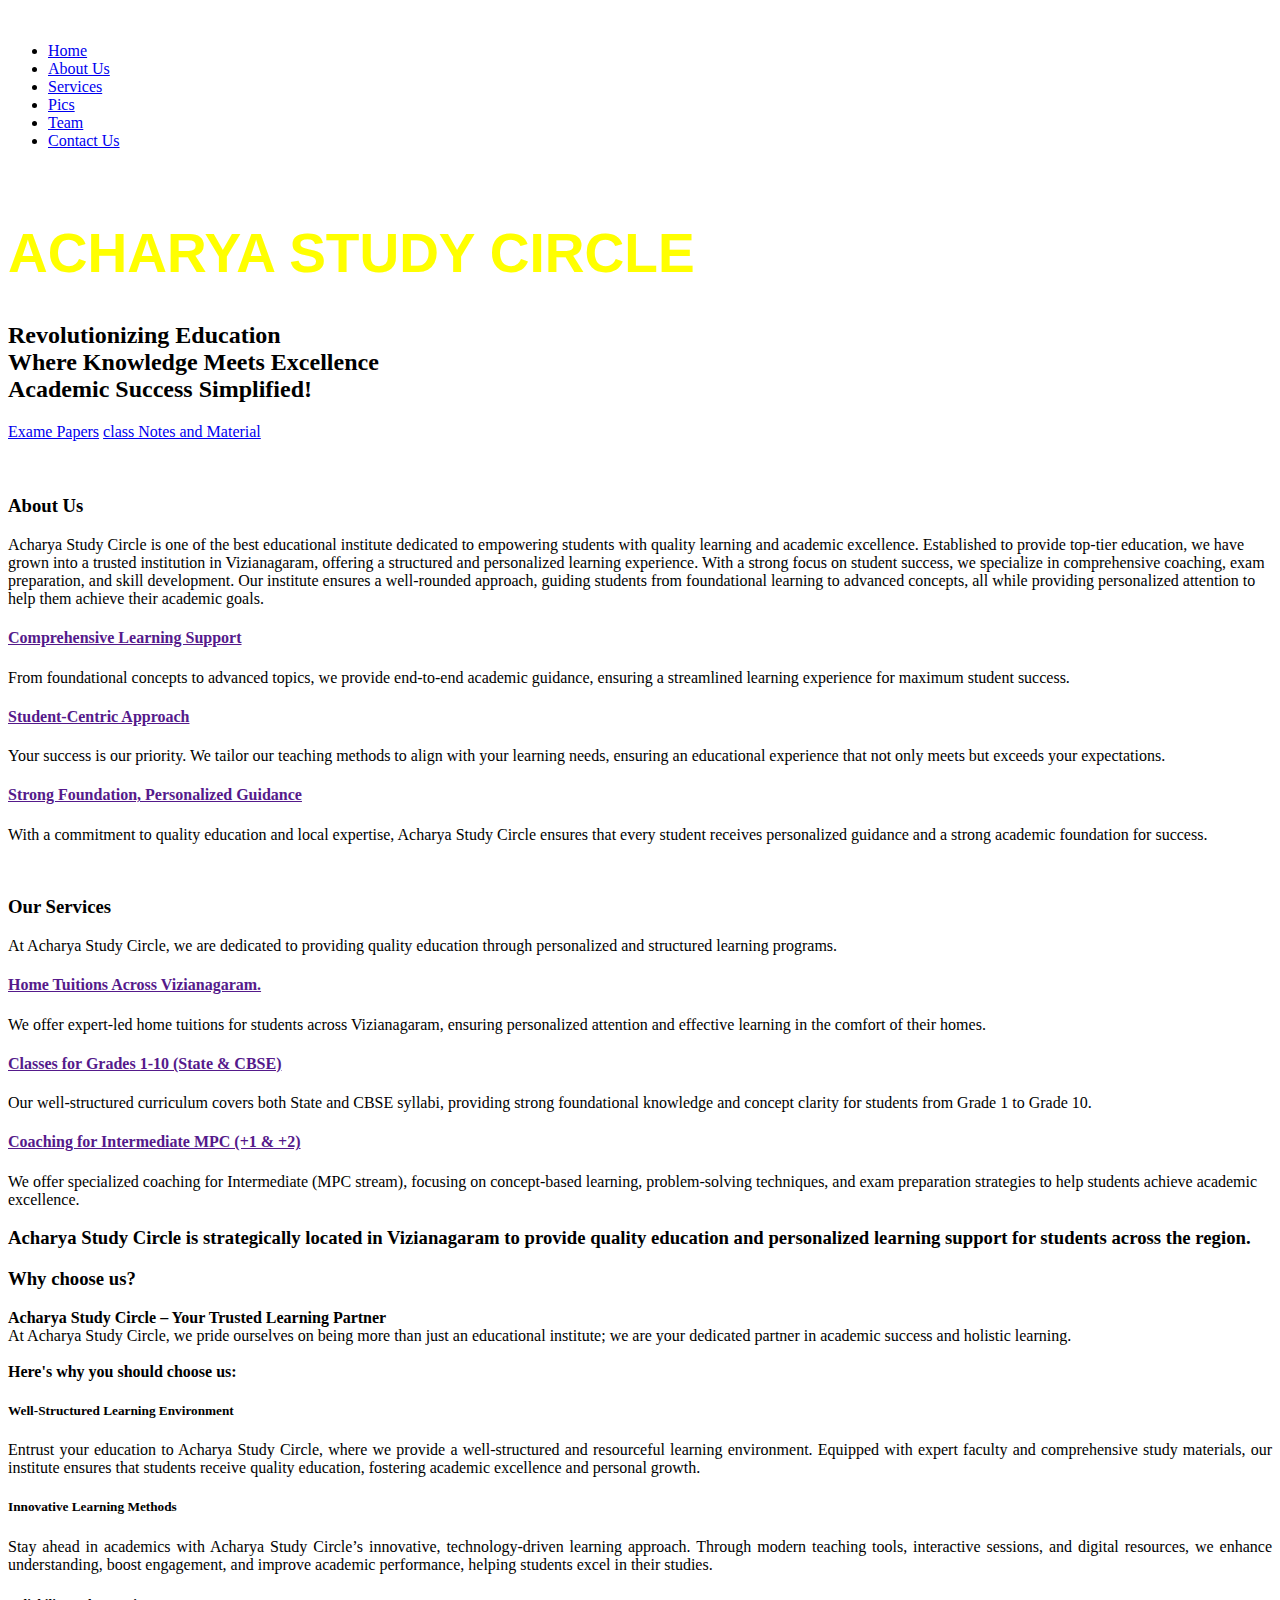
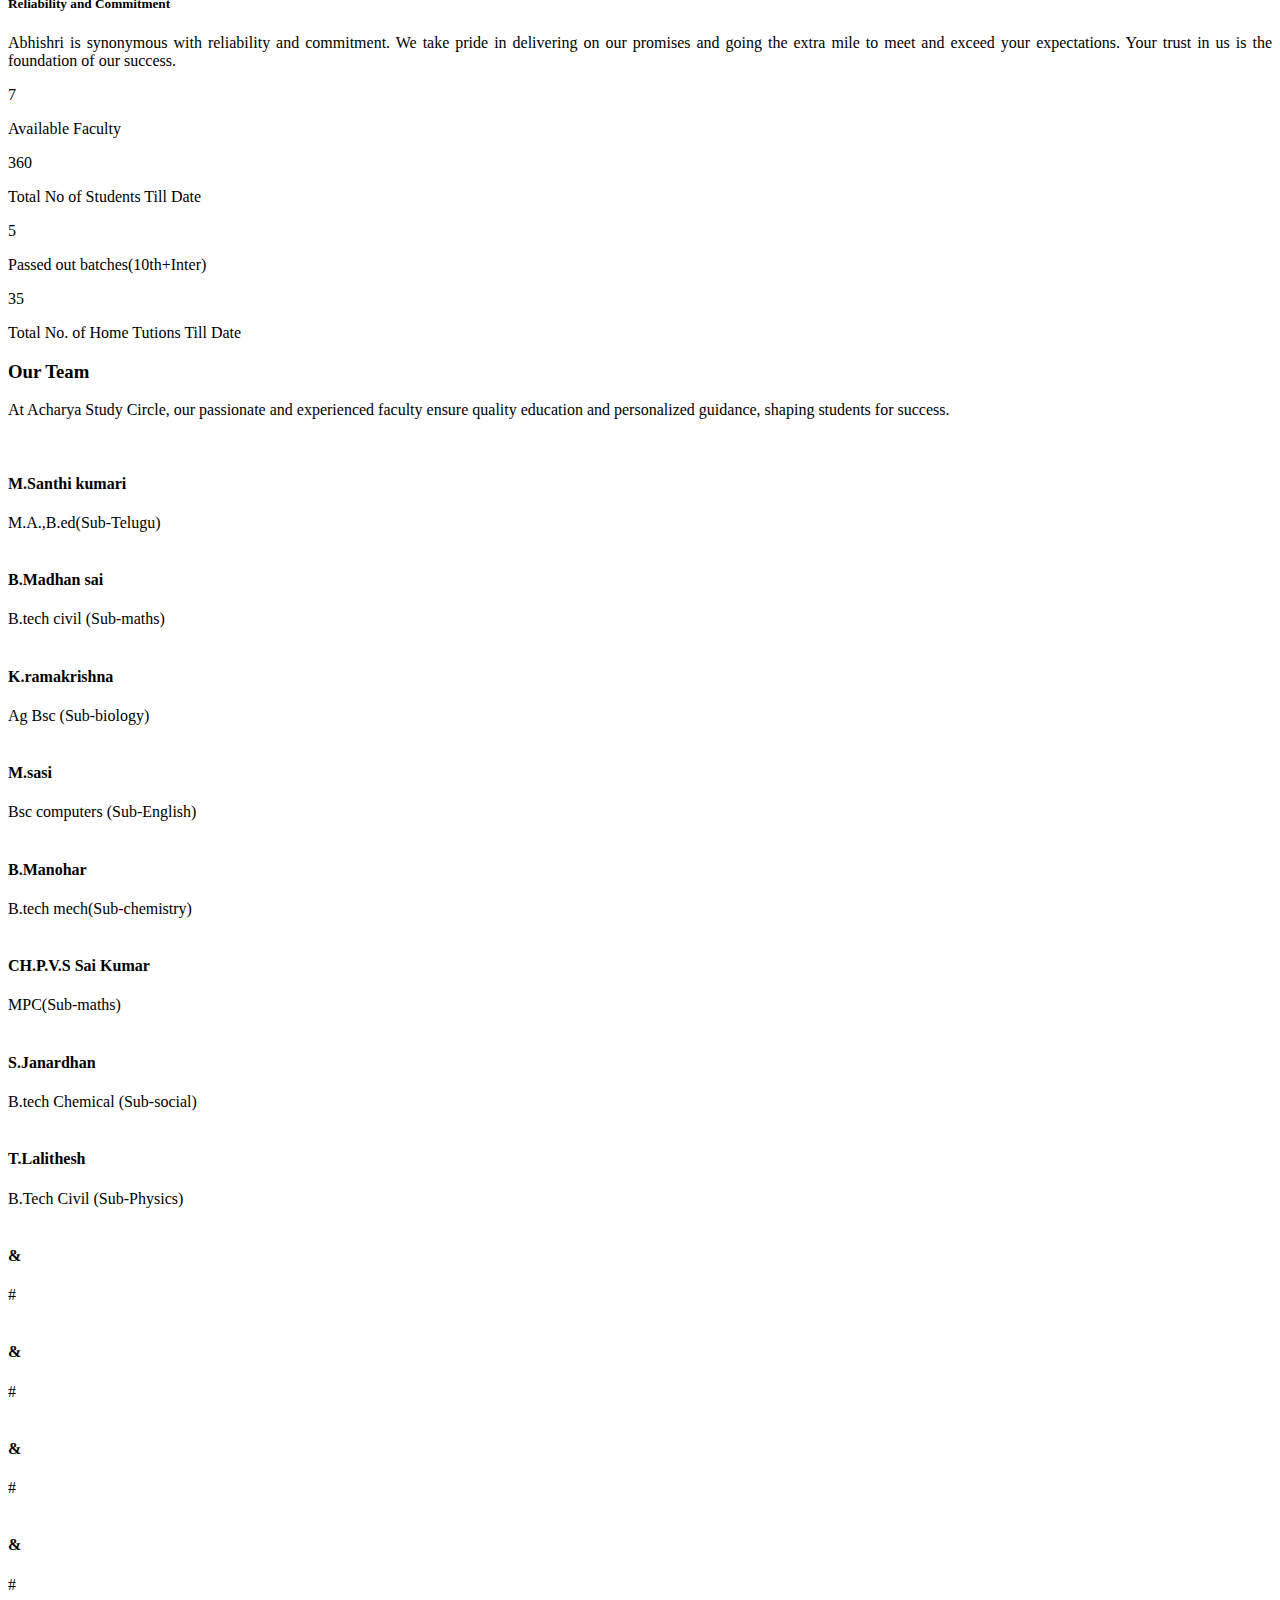
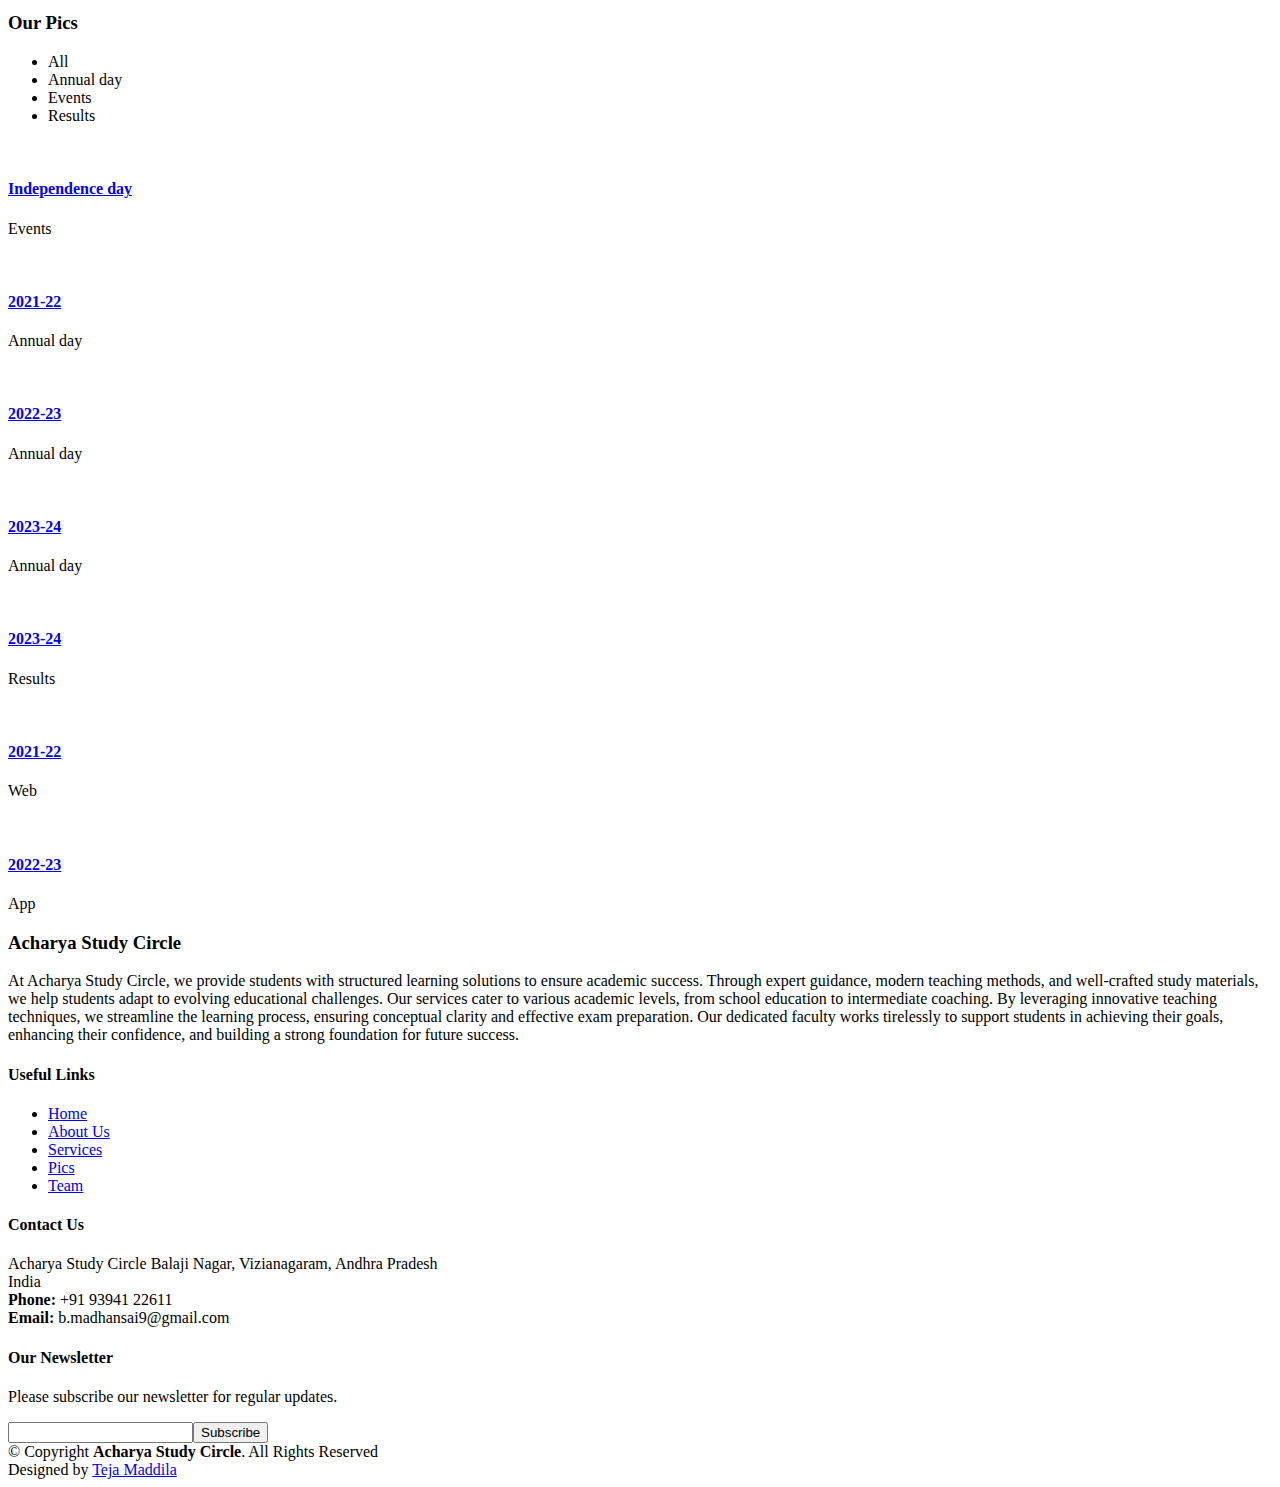
==== index.html @ 4cec5262 "Add files via upload" ====
<!DOCTYPE html>
<html lang="en">

<head>
  <meta charset="utf-8" />
  <meta content="width=device-width, initial-scale=1.0" name="viewport" />
  <meta content="OFLINE CLASS,Home tuition,ONLINE Home tuition, 10 CLASS, Inter MPC and BIPC" name="keywords" />
  <title>Acharya Study Circle</title>
  <meta name="description"
    content="We offer a comprehensive digital platform for students, faculty, and administration, providing access 
    to academic resources, student portals, online learning tools, and instute updates. Our website ensures seamless 
    navigation with an intuitive UX/UI design, efficient application management, and smooth integration with various academic systems and services.">

  <!-- SEO : Starts -->
  <meta property="og:type" content="A one-stop solution for all your academic and administrative digital needs." />
  <meta property="og:title" content="Acharya Study Circle" />
  <meta property="og:description"
    content="At Acharya Study Circle, we provide a comprehensive learning platform that supports students and educators 
    with digital resources. Our services include online student portals, interactive learning modules, academic management 
    systems, and seamless integration with educational tools. We focus on enhancing the user experience with intuitive UI/UX design,
    efficient application maintenance, and smooth system integrations to streamline the learning process." />
  <meta property="og:image" content="img/logo.png" />
  <meta property="og:url" content="techqueue.in" />
  <meta property="og:site_name" content="Acharya Study Circle " />
  <!-- SEO : ENDs -->
  <!-- Favicons -->
  <link href="img/favicon.png" rel="icon" />
  <link href="img/favicon.png" rel="icon" />

  <!-- Google Fonts -->
  <link href="https://fonts.googleapis.com/css?family=Open+Sans:300,300i,400,400i,700,700i|Montserrat:300,400,500,700"
    rel="stylesheet" />

  <!-- Bootstrap CSS File -->
  <link href="lib/bootstrap/css/bootstrap.min.css" rel="stylesheet" />

  <!-- Libraries CSS Files -->
  <link href="lib/font-awesome/css/font-awesome.min.css" rel="stylesheet" />
  <link href="lib/animate/animate.min.css" rel="stylesheet" />
  <link href="lib/ionicons/css/ionicons.min.css" rel="stylesheet" />
  <link href="lib/owlcarousel/assets/owl.carousel.min.css" rel="stylesheet" />
  <link href="lib/lightbox/css/lightbox.min.css" rel="stylesheet" />

  <!-- Main Stylesheet File -->
  <link href="css/style.css" rel="stylesheet" />

  <!-- <script>
      if(window.location.protocol!=='https:'){
        window.location = "https://" + window.location.host;      
      }
    </script> -->

  <!-- Google tag (gtag.js) -->
  <script async src="https://www.googletagmanager.com/gtag/js?id=G-J0WBY7D0QV"></script>
  <script>
    window.dataLayer = window.dataLayer || [];
    function gtag() {
      dataLayer.push(arguments);
    }
    gtag("js", new Date());

    gtag("config", "G-J0WBY7D0QV");
  </script>

  <script async src="https://pagead2.googlesyndication.com/pagead/js/adsbygoogle.js?client=ca-pub-4810996459405489"
    crossorigin="anonymous"></script>
</head>

<body>
  <!--==========================
  Header
  ============================-->
  <header id="header" class="fixed-top">
    <div class="container">
      <div class="logo float-left">
        <!-- Uncomment below if you prefer to use an image logo -->
        <!-- <h1 class="text-light"><a href="#header"><span>Abhisri </span></a></h1> -->
        <a href="#intro" class="scrollto"><img src="img/logo.png" alt="" class="img-fluid" /></a>
      </div>

      <nav class="main-nav float-right d-none d-lg-block">
        <ul>
          <li class="active"><a href="#intro">Home</a></li>
          <li><a href="#about">About Us</a></li>
          <li><a href="#services">Services</a></li>
          <li><a href="#portfolio">Pics</a></li>
          <li><a href="#team">Team</a></li>
          <!-- <li><a href="./projects">Projects</a></li> -->
          <!-- <li class="drop-down"><a href="">Drop Down</a>
            <ul>
              <li><a href="#">Drop Down 1</a></li>
              <li class="drop-down"><a href="#">Drop Down 2</a>
                <ul>
                  <li><a href="#">Deep Drop Down 1</a></li>
                  <li><a href="#">Deep Drop Down 2</a></li>
                  <li><a href="#">Deep Drop Down 3</a></li>
                  <li><a href="#">Deep Drop Down 4</a></li>
                  <li><a href="#">Deep Drop Down 5</a></li>
                </ul>
              </li>
              <li><a href="#">Drop Down 3</a></li>
              <li><a href="#">Drop Down 4</a></li>
              <li><a href="#">Drop Down 5</a></li>
            </ul>
          </li> -->
          <li><a href="#contact">Contact Us</a></li>
        </ul>
      </nav>
      <!-- .main-nav -->
    </div>
  </header>
  <!-- #header -->

  <!--==========================
    Intro Section
  ============================-->
  <section id="intro" class="clearfix">
    <div class="container">
      <div class="intro-img">
        <img src="img/head.jpg" alt="" class="img-fluid" />
      </div>

      <div class="intro-info">
      <h1 style="color: yellow; font-weight: bold; font-family: Arial, sans-serif; font-size: 55px; text-transform: uppercase; white-space: nowrap;"> 
          ACHARYA STUDY CIRCLE
      </h1>
      
        <h2>
          Revolutionizing Education<br /><span>Where Knowledge Meets Excellence</span><br />Academic Success Simplified!
        </h2>
        <div>
          <a href="https://tejamaddila.github.io/tejamaddila/devi.html" class="btn-services scrollto">Exame Papers</a>
          <a href="https://tejamaddila.github.io/tejamaddila/devi.html" class="btn-services scrollto">class Notes and Material</a>
        </div>
      </div>
    </div>
  </section>
  <!-- #intro -->
  <br /><br />
  <main id="main">
    <!--==========================
      About Us Section
    ============================-->
    <section id="about">
      <div class="container">
        <header class="section-header">
          <h3>About Us</h3>
        </header>
        <div>
          <p>
            Acharya Study Circle is one of the best educational institute dedicated to empowering students with quality learning and academic excellence.
            Established to provide top-tier education, we have grown into a trusted institution in Vizianagaram, offering a structured and personalized learning experience.
            With a strong focus on student success, we specialize in comprehensive coaching, exam preparation, and skill development. 
            Our institute ensures a well-rounded approach, guiding students from foundational learning to advanced concepts, all while providing personalized attention to help them achieve their academic goals.
          </p>
        </div>

        <div class="row about-container">
          <div class="col-lg-6 content order-lg-1 order-2">

            <div class="icon-box wow fadeInUp">
              <div class="icon"><i class="fa fa-shopping-bag"></i></div>
              <h4 class="title"><a href="">Comprehensive Learning Support</a></h4>
              <p class="description">
                From foundational concepts to advanced topics, we provide end-to-end academic guidance, 
                ensuring a streamlined learning experience for maximum student success.
              </p>
            </div>

            <div class="icon-box wow fadeInUp" data-wow-delay="0.2s">
              <div class="icon"><i class="fa fa-photo"></i></div>
              <h4 class="title"><a href="">Student-Centric Approach</a></h4>
              <p class="description">
                Your success is our priority. We tailor our teaching methods to align with your learning needs, 
                ensuring an educational experience that not only meets but exceeds your expectations.
              </p>
            </div>

            <div class="icon-box wow fadeInUp" data-wow-delay="0.4s">
              <div class="icon"><i class="fa fa-bar-chart"></i></div>
              <h4 class="title"><a href="">Strong Foundation, Personalized Guidance</a></h4>
              <p class="description">
                With a commitment to quality education and local expertise, Acharya Study Circle ensures that 
                every student receives personalized guidance and a strong academic foundation for success.
              </p>
            </div>
          </div>

          <div class="col-lg-6 background order-lg-2 order-1 wow fadeInUp">
            <img src="img/about-img.svg" class="img-fluid" alt="" />
          </div>
        </div>

        <!--<div class="row about-extra">
          <div class="col-lg-6 wow fadeInUp">
            <img src="img/about-extra-1.svg" class="img-fluid" alt="" />
          </div>
          <div class="col-lg-6 wow fadeInUp pt-5 pt-lg-0">
            <h4>
              Get in Touch - Let's Transform Your Supply Chain Together!
            </h4>
            <p>
              At Abhisri, we redefine supply chain management, delivering innovative solutions tailored to meet the
              unique needs of your business.
            </p>
            <p>
              Our comprehensive suite of services ensures seamless operations, cost optimization, and customer
              satisfaction at every stage of your supply chain.
            </p>
          </div>
        </div>-->

        <!--<div class="row about-extra">
          <div class="col-lg-6 wow fadeInUp order-1 order-lg-2">
            <img src="img/about-extra-2.svg" class="img-fluid" alt="" />
          </div>

          <div class="col-lg-6 wow fadeInUp pt-4 pt-lg-0 order-2 order-lg-1">
            <h4>
              What Sets Us Apart?
            </h4>
            <p>
              At Abhisri, we pride ourselves on being more than just a supply chain management services provider. Our
              commitment to excellence and dedication to our clients make us stand out in the industry. Here's what sets
              us apart:

            </p>
            <p>
              Customer satisfaction is the cornerstone of our philosophy. We believe in going above and beyond to not
              only meet but exceed your expectations. Our customer-centric focus permeates every interaction, from
              initial consultations to ongoing support, fostering a relationship built on trust and mutual success.


            </p>
            <p>
              Innovation is at the core of our operations. We integrate cutting-edge technologies into our supply chain
              solutions, providing you with a competitive edge. Real-time tracking, advanced analytics, and automation
              are not just features but integral components of our services, enhancing efficiency and providing
              unparalleled visibility into your supply chain.
            </p>
          </div>
        </div>
      </div>
    </section>-->

    <!-- #about -->

    <!--==========================
      Services Section
    ============================-->
    <section id="services" class="section-bg">
      <div class="container-fluid">
        <header class="section-header">
          <h3>Our Services</h3>
          <p>
            At Acharya Study Circle, we are dedicated to providing quality education through personalized and structured learning programs.
          </p>
        </header>

        <div class="row">
          <div class="col-md-10 offset-lg-1 wow bounceInUp" data-wow-duration="1.4s">
            <div class="box">
              <div class="icon">
                <i class="ion-ios-analytics-outline" style="color: #ff689b"></i>
              </div>
              <h4 class="title"><a href="">Home Tuitions Across Vizianagaram.<a></h4>
              <p class="description">
                We offer expert-led home tuitions for students across Vizianagaram, 
                ensuring personalized attention and effective learning in the comfort of their homes.
              </p>
            </div>
          </div>
          <div class="col-md-10 offset-lg-1 wow bounceInUp" data-wow-duration="1.4s">
            <div class="box">
              <div class="icon">
                <i class="ion-ios-bookmarks-outline" style="color: #e9bf06"></i>
              </div>
              <h4 class="title"><a href="">Classes for Grades 1-10 (State & CBSE)</a></h4>
              <p class="description">
                Our well-structured curriculum covers both State and CBSE syllabi, 
                providing strong foundational knowledge and concept clarity for students from Grade 1 to Grade 10.
              </p>
            </div>
          </div>

          <div class="col-md-10 offset-lg-1 wow bounceInUp" data-wow-delay="0.1s" data-wow-duration="1.4s">
            <div class="box">
              <div class="icon">
                <i class="ion-ios-paper-outline" style="color: #3fcdc7"></i>
              </div>
              <h4 class="title">
                <a href="">Coaching for Intermediate MPC (+1 & +2)</a>
              </h4>
              <p class="description">
                We offer specialized coaching for Intermediate (MPC stream), 
                focusing on concept-based learning, problem-solving techniques, 
                and exam preparation strategies to help students achieve academic excellence.
              </p>
            </div>
          </div>
          <div class="col-md-12 wow bounceInUp text-center
              data-wow-delay=" 0.2s data-wow-duration="1.4s">
            <h3>Acharya Study Circle is strategically located in Vizianagaram to provide quality
               education and personalized learning support for students across the region.
            </h3>
          </div>


        </div>

      </div>
    </section>
    <!-- #services -->

    <!--==========================
      Why Us Section
    ============================-->
    <section id="why-us" class="wow fadeIn">
      <div class="container">
        <header class="section-header">
          <h3>Why choose us?</h3>
          <p style="text-align: justify;">
            <strong>Acharya Study Circle – Your Trusted Learning Partner</strong> <br />  
            At Acharya Study Circle, we pride ourselves on being more than just an educational institute;  
            we are your dedicated partner in academic success and holistic learning.  
            <br /><br />  
            <strong>Here's why you should choose us:</strong>  
        </p>
        
        </header>

        <div class="row row-eq-height justify-content-center">
          <div class="col-lg-4 mb-4">
            <div class="card wow bounceInUp">
              <i class="fa fa-diamond"></i>
              <div class="card-body">
                <h5 class="card-title">Well-Structured Learning Environment
                </h5>
                <p class="card-text" style="text-align: justify;">
                  Entrust your education to Acharya Study Circle, where we provide a well-structured and resourceful learning environment.  
                  Equipped with expert faculty and comprehensive study materials, our institute ensures that students receive quality education,  
                  fostering academic excellence and personal growth.  
              </p>              
                <!--<a href="#" class="readmore">Read more </a>-->
              </div>
            </div>
          </div>

          <div class="col-lg-4 mb-4">
            <div class="card wow bounceInUp">
              <i class="fa fa-language"></i>
              <div class="card-body">
                <h5 class="card-title">Innovative Learning Methods
                </h5>
                <p class="card-text" style="text-align: justify;">
                  Stay ahead in academics with Acharya Study Circle’s innovative, 
                  technology-driven learning approach. Through modern teaching tools, 
                  interactive sessions, and digital resources, we enhance understanding, 
                  boost engagement, and improve academic performance, helping students excel in their studies.
                </p>
                <!--<a href="#" class="readmore">Read more </a>-->
              </div>
            </div>
          </div>

          <div class="col-lg-4 mb-4">
            <div class="card wow bounceInUp">
              <i class="fa fa-object-group"></i>
              <div class="card-body">
                <h5 class="card-title">Reliability and Commitment </h5>
                <p class="card-text" style="text-align: justify;">
                  Abhishri is synonymous with reliability and commitment. We take pride in delivering on our promises
                  and going the extra mile to meet and exceed your expectations. Your trust in us is the foundation of
                  our success.
                </p>
                <!--<a href="#" class="readmore">Read more </a> -->
              </div>
            </div>
          </div>
        </div>

        <div class="row counters">
          <div class="col-lg-3 col-6 text-center">
            <span data-toggle="counter-up">7</span>
            <p>Available Faculty</p>
          </div>

          <div class="col-lg-3 col-6 text-center">
            <span data-toggle="counter-up">360</span>
            <p>Total No of Students Till Date</p>
          </div>

          <div class="col-lg-3 col-6 text-center">
            <span data-toggle="counter-up">5</span>
            <p>Passed out batches(10th+Inter)</p>
          </div>

          <div class="col-lg-3 col-6 text-center">
            <span data-toggle="counter-up">35</span>
            <p>Total No. of Home Tutions Till Date</p>
          </div>
        </div>
      </div>  
    </section>

    <!--==========================
      Team Section
    ============================-->
    <section id="team">
      <div class="container-fluid">
        <div class="section-header">
          <h3>Our Team</h3>

        </div>
        <div class="row text-center">
          <div class="col-md-12 ">
            <p>
              At Acharya Study Circle, our passionate and experienced faculty ensure quality education and personalized guidance, 
              shaping students for success.
            </p>
          </div>
        </div>

        <div class="row">
          <div class="col-lg-2 col-md-2 col-sm-4 wow fadeInUp">
            <div class="member">
              <img src="img/M.Santhi kumari.png" class="img-fluid" alt="" />
              <div class="member-info">
                <div class="member-info-content">
                  <h4>M.Santhi kumari</h4>
                  <span>M.A.,B.ed(Sub-Telugu)
                    </span>
                  <div class="social">
                    <a href=""><i class="fa fa-twitter"></i></a>
                    <a href=""><i class="fa fa-facebook"></i></a>
                    <a href=""><i class="fa fa-google-plus"></i></a>
                    <a href=""><i class="fa fa-linkedin"></i></a>
                  </div>
                </div>
              </div>
            </div>
          </div>

          <div class="col-lg-2 col-md-2 col-sm-4 wow fadeInUp" data-wow-delay="0.1s">
            <div class="member">
              <img src="img/B. Madhan sai.png" class="img-fluid" alt="" />
              <div class="member-info">
                <div class="member-info-content">
                  <h4>B.Madhan sai</h4>
                  <span>B.tech civil 
                    (Sub-maths)</span>
                  <div class="social">
                    <a href=""><i class="fa fa-twitter"></i></a>
                    <a href=""><i class="fa fa-facebook"></i></a>
                    <a href=""><i class="fa fa-google-plus"></i></a>
                    <a href=""><i class="fa fa-linkedin"></i></a>
                  </div>
                </div>
              </div>
            </div>
          </div>

          <div class="col-lg-2 col-md-2 col-sm-4 wow fadeInUp" data-wow-delay="0.1s">
            <div class="member">
              <img src="img/K. ramakrishna.png" class="img-fluid" alt="" />
              <div class="member-info">
                <div class="member-info-content">
                  <h4>K.ramakrishna</h4>
                  <span>Ag Bsc 
                    (Sub-biology)</span>
                  <div class="social">
                    <a href=""><i class="fa fa-twitter"></i></a>
                    <a href=""><i class="fa fa-facebook"></i></a>
                    <a href=""><i class="fa fa-google-plus"></i></a>
                    <a href=""><i class="fa fa-linkedin"></i></a>
                  </div>
                </div>
              </div>
            </div>
          </div>

          <div class="col-lg-2 col-md-2 col-sm-4 wow fadeInUp" data-wow-delay="0.1s">
            <div class="member">
              <img src="img/M.sasi.png" class="img-fluid" alt="" />
              <div class="member-info">
                <div class="member-info-content">
                  <h4>M.sasi</h4>
                  <span>Bsc computers
                    (Sub-English)</span>
                  <div class="social">
                    <a href=""><i class="fa fa-twitter"></i></a>
                    <a href=""><i class="fa fa-facebook"></i></a>
                    <a href=""><i class="fa fa-google-plus"></i></a>
                    <a href=""><i class="fa fa-linkedin"></i></a>
                  </div>
                </div>
              </div>
            </div>
          </div>

          <div class="col-lg-2 col-md-2 col-sm-4 wow fadeInUp" data-wow-delay="0.1s">
            <div class="member">
              <img src="img/B.Manohar.png" class="img-fluid" alt="" />
              <div class="member-info">
                <div class="member-info-content">
                  <h4>B.Manohar</h4>
                  <span>B.tech mech(Sub-chemistry)</span>
                  <div class="social">
                    <a href=""><i class="fa fa-twitter"></i></a>
                    <a href=""><i class="fa fa-facebook"></i></a>
                    <a href=""><i class="fa fa-google-plus"></i></a>
                    <a href=""><i class="fa fa-linkedin"></i></a>
                  </div>
                </div>
              </div>
            </div>
          </div>

          <div class="col-lg-2 col-md-2 col-sm-4 wow fadeInUp" data-wow-delay="0.1s">
            <div class="member">
              <img src="img/CH.P.V.S Sai Kumar.png" class="img-fluid" alt="" />
              <div class="member-info">
                <div class="member-info-content">
                  <h4>CH.P.V.S Sai Kumar</h4>
                  <span>MPC(Sub-maths)</span>
                  <div class="social">
                    <a href=""><i class="fa fa-twitter"></i></a>
                    <a href=""><i class="fa fa-facebook"></i></a>
                    <a href=""><i class="fa fa-google-plus"></i></a>
                    <a href=""><i class="fa fa-linkedin"></i></a>
                  </div>
                </div>
              </div>
            </div>
          </div>

          <div class="col-lg-2 col-md-2 col-sm-4 wow fadeInUp" data-wow-delay="0.1s">
            <div class="member">
              <img src="img/S.Janardhan rao.png" class="img-fluid" alt="" />
              <div class="member-info">
                <div class="member-info-content">
                  <h4>S.Janardhan</h4>
                  <span>B.tech Chemical
                    (Sub-social)</span>
                  <div class="social">
                    <a href=""><i class="fa fa-twitter"></i></a>
                    <a href=""><i class="fa fa-facebook"></i></a>
                    <a href=""><i class="fa fa-google-plus"></i></a>
                    <a href=""><i class="fa fa-linkedin"></i></a>
                  </div>
                </div>
              </div>
            </div>
          </div>

          <div class="col-lg-2 col-md-2 col-sm-4 wow fadeInUp" data-wow-delay="0.1s">
            <div class="member">
              <img src="img/T.Lalithesh.png" class="img-fluid" alt="" />
              <div class="member-info">
                <div class="member-info-content">
                  <h4>T.Lalithesh</h4>
                  <span>B.Tech Civil
                    (Sub-Physics)</span>
                  <div class="social">
                    <a href=""><i class="fa fa-twitter"></i></a>
                    <a href=""><i class="fa fa-facebook"></i></a>
                    <a href=""><i class="fa fa-google-plus"></i></a>
                    <a href=""><i class="fa fa-linkedin"></i></a>
                  </div>
                </div>
              </div>
            </div>
          </div>

          <div class="col-lg-2 col-md-2 col-sm-4 wow fadeInUp" data-wow-delay="0.2s">
            <div class="member">
              <img src="img/team.png" class="img-fluid" alt="" />
              <div class="member-info">
                <div class="member-info-content">
                  <h4>&</h4>
                  <span>#</span>
                  <div class="social">
                    <a href=""><i class="fa fa-twitter"></i></a>
                    <a href=""><i class="fa fa-facebook"></i></a>
                    <a href=""><i class="fa fa-google-plus"></i></a>
                    <a href=""><i class="fa fa-linkedin"></i></a>
                  </div>
                </div>
              </div>
            </div>
          </div>

          <div class="col-lg-2 col-md-2 col-sm-4 wow fadeInUp" data-wow-delay="0.3s">
            <div class="member">
              <img src="img/team.png" class="img-fluid" alt="" />
              <div class="member-info">
                <div class="member-info-content">
                  <h4>&</h4>
                  <span>#</span>
                  <div class="social">
                    <a href=""><i class="fa fa-twitter"></i></a>
                    <a href=""><i class="fa fa-facebook"></i></a>
                    <a href=""><i class="fa fa-google-plus"></i></a>
                    <a href=""><i class="fa fa-linkedin"></i></a>
                  </div>
                </div>
              </div>
            </div>
          </div>
          
          <div class="col-lg-2 col-md-2 col-sm-4 wow fadeInUp" data-wow-delay="0.3s">
            <div class="member">
              <img src="img/team.png" class="img-fluid" alt="" />
              <div class="member-info">
                <div class="member-info-content">
                  <h4>&</h4>
                  <span>#</span>
                  <div class="social">
                    <a href=""><i class="fa fa-twitter"></i></a>
                    <a href=""><i class="fa fa-facebook"></i></a>
                    <a href=""><i class="fa fa-google-plus"></i></a>
                    <a href=""><i class="fa fa-linkedin"></i></a>
                  </div>
                </div>
              </div>
            </div>
          </div>
          
          <div class="col-lg-2 col-md-2 col-sm-4 wow fadeInUp" data-wow-delay="0.3s">
            <div class="member">
              <img src="img/team.png" class="img-fluid" alt="" />
              <div class="member-info">
                <div class="member-info-content">
                  <h4>&</h4>
                  <span>#</span>
                  <div class="social">
                    <a href=""><i class="fa fa-twitter"></i></a>
                    <a href=""><i class="fa fa-facebook"></i></a>
                    <a href=""><i class="fa fa-google-plus"></i></a>
                    <a href=""><i class="fa fa-linkedin"></i></a>
                  </div>
                </div>
              </div>
            </div>
          </div>
        </div>
      </div>
    </section>
    <!-- #team -->

    <!--==========================
      Portfolio Section
    ============================-->
    <section id="portfolio" class="clearfix">
      <div class="container">
        <header class="section-header">
          <h3 class="section-title">Our Pics</h3>
        </header>

        <div class="row">
          <div class="col-lg-12">
            <ul id="portfolio-flters">
              <li data-filter="*" class="filter-active">All</li>
              <li data-filter=".filter-web">Annual day</li>
              <li data-filter=".filter-web-app">Events</li>
              <li data-filter=".filter-mobile-app">Results</li>
            </ul>
          </div>
        </div>

        <div class="row portfolio-container">
          <div class="col-lg-4 col-md-6 portfolio-item filter-web-app">
            <div class="portfolio-wrap">
              <img src="img/portfolio/ind.jpg" class="img-fluid" alt="" />
              <div class="portfolio-info">
                <h4><a href="/projects/web-apps">Independence day</a></h4>
                <p>Events</p>
                <div>
                  <a href="img/portfolio/ind.jpg" data-lightbox="portfolio" data-title="ind" class="link-preview"
                    title="Preview"><i class="ion ion-eye"></i></a>
                  <a href="/projects/web-apps" class="link-details" title="More Details"><i
                      class="ion ion-android-open"></i></a>
                </div>
              </div>
            </div>
          </div>
          <div class="col-lg-4 col-md-6 portfolio-item filter-web">
            <div class="portfolio-wrap">
              <img src="img/portfolio/app1.jpg" class="img-fluid" alt="" />
              <div class="portfolio-info">
                <h4><a href="/projects/websites/BizLand">2021-22</a></h4>
                <p>Annual day</p>
                <div>
                  <a href="img/portfolio/app1.jpg" data-lightbox="portfolio" data-title="App 1" class="link-preview"
                    title="Preview"><i class="ion ion-eye"></i></a>
                  <a href="/projects/websites/BizLand" class="link-details" title="More Details"><i
                      class="ion ion-android-open"></i></a>
                </div>
              </div>
            </div>
          </div>

          <div class="col-lg-4 col-md-6 portfolio-item filter-web" data-wow-delay="0.1s">
            <div class="portfolio-wrap">
              <img src="img/portfolio/2022-23.jpg" class="img-fluid" alt="" />
              <div class="portfolio-info">
                <h4><a href="/projects/websites/Bocor">2022-23</a></h4>
                <p>Annual day</p>
                <div>
                  <a href="img/portfolio/2022-23.jpg" class="link-preview" data-lightbox="portfolio" data-title="2022-23"
                    title="Preview"><i class="ion ion-eye"></i></a>
                  <a href="/projects/websites/Bocor" class="link-details" title="More Details"><i
                      class="ion ion-android-open"></i></a>
                </div>
              </div>
            </div>
          </div>

          <div class="col-lg-4 col-md-6 portfolio-item filter-web" data-wow-delay="0.2s">
            <div class="portfolio-wrap">
              <img src="img/portfolio/2023-24.jpg" class="img-fluid" alt="" />
              <div class="portfolio-info">
                <h4><a href="/projects/websites/Logis">2023-24</a></h4>
                <p>Annual day</p>
                <div>
                  <a href="img/portfolio/2023-24.jpg" class="link-preview" data-lightbox="portfolio" data-title="2023-24"
                    title="Preview"><i class="ion ion-eye"></i></a>
                  <a href="/projects/websites/Logis" class="link-details" title="More Details"><i
                      class="ion ion-android-open"></i></a>
                </div>
              </div>
            </div>
          </div>

          <div class="col-lg-4 col-md-6 portfolio-item filter-mobile-app">
            <div class="portfolio-wrap">
              <img src="img/portfolio/r-2023-24.jpg" class="img-fluid" alt="" />
              <div class="portfolio-info">
                <h4><a href="/projects/websites/Medilab">2023-24</a></h4>
                <p>Results</p>
                <div>
                  <a href="img/portfolio/r-2023-24.jpg" class="link-preview" data-lightbox="portfolio" data-title="r-2023-24"
                    title="Preview"><i class="ion ion-eye"></i></a>
                  <a href="/projects/websites/Medilab" class="link-details" title="More Details"><i
                      class="ion ion-android-open"></i></a>
                </div>
              </div>
            </div>
          </div>

          <div class="col-lg-4 col-md-6 portfolio-item filter-mobile-app" data-wow-delay="0.1s">
            <div class="portfolio-wrap">
              <img src="img/portfolio/r-2021-22.jpg" class="img-fluid" alt="" />
              <div class="portfolio-info">
                <h4><a href="/projects/websites/Restaurantly">2021-22</a></h4>
                <p>Web</p>
                <div>
                  <a href="img/portfolio/r-2021-22.jpg" class="link-preview" data-lightbox="portfolio" data-title="r-2021-22"
                    title="Preview"><i class="ion ion-eye"></i></a>
                  <a href="/projects/websites/Restaurantly" class="link-details" title="More Details"><i
                      class="ion ion-android-open"></i></a>
                </div>
              </div>
            </div>
          </div>

          <div class="col-lg-4 col-md-6 portfolio-item filter-mobile-app" data-wow-delay="0.2s">
            <div class="portfolio-wrap">
              <img src="img/portfolio/r-2022-23.jpg" class="img-fluid" alt="" />
              <div class="portfolio-info">
                <h4><a href="/projects/websites/Mentor">2022-23</a></h4>
                <p>App</p>
                <div>
                  <a href="img/portfolio/r-2022-23.jpg" class="link-preview" data-lightbox="portfolio" data-title="r-2022-23"
                    title="Preview"><i class="ion ion-eye"></i></a>
                  <a href="/projects/websites/Mentor" class="link-details" title="More Details"><i
                      class="ion ion-android-open"></i></a>
                </div>
              </div>
            </div>
          </div>

          <!--<div class="col-lg-4 col-md-6 portfolio-item filter-web">
            <div class="portfolio-wrap">
              <img src="img/portfolio/card1.jpg" class="img-fluid" alt="" />
              <div class="portfolio-info">
                <h4><a href="/projects/websites/Squadfree">Card 1</a></h4>
                <p>Card</p>
                <div>
                  <a href="img/portfolio/card1.jpg" class="link-preview" data-lightbox="portfolio" data-title="Card 1"
                    title="Preview"><i class="ion ion-eye"></i></a>
                  <a href="/projects/websites/Squadfree" class="link-details" title="More Details"><i
                      class="ion ion-android-open"></i></a>
                </div>
              </div>
            </div>
          </div>

          <div class="col-lg-4 col-md-6 portfolio-item filter-web" data-wow-delay="0.1s">
            <div class="portfolio-wrap">
              <img src="img/portfolio/card3.jpg" class="img-fluid" alt="" />
              <div class="portfolio-info">
                <h4><a href="/projects/websites/Techie">Card 3</a></h4>
                <p>Card</p>
                <div>
                  <a href="img/portfolio/card3.jpg" class="link-preview" data-lightbox="portfolio" data-title="Card 3"
                    title="Preview"><i class="ion ion-eye"></i></a>
                  <a href="/projects/websites/Techie" class="link-details" title="More Details"><i
                      class="ion ion-android-open"></i></a>
                </div>
              </div>
            </div>
          </div>

          <div class="col-lg-4 col-md-6 portfolio-item filter-web" data-wow-delay="0.2s">
            <div class="portfolio-wrap">
              <img src="img/portfolio/web1.jpg" class="img-fluid" alt="" />
              <div class="portfolio-info">
                <h4><a href="/projects/websites/Yummy">Web 1</a></h4>
                <p>Web</p>
                <div>
                  <a href="img/portfolio/web1.jpg" class="link-preview" data-lightbox="portfolio" data-title="Web 1"
                    title="Preview"><i class="ion ion-eye"></i></a>
                  <a href="/projects/websites/Yummy" class="link-details" title="More Details"><i
                      class="ion ion-android-open"></i></a>
                </div>
              </div>
            </div>
          </div>-->
        </div>
      </div>
    </section> 
    <!-- #portfolio -->

    <!--==========================
      Clients Section
    ============================-->
    <!-- <section id="testimonials" class="section-bg">
      <div class="container">
        <header class="section-header">
          <h3>Testimonials</h3>
        </header>

        <div class="row justify-content-center">
          <div class="col-lg-8">
            <div class="owl-carousel testimonials-carousel wow fadeInUp">
              <div class="testimonial-item">
                <img src="img/team.png" class="testimonial-img" alt="" />
                <h3>Saul Goodman</h3>
                <h4>Ceo &amp; Founder</h4>
                <p>
                  Proin iaculis purus consequat sem cure digni ssim donec
                  porttitora entum suscipit rhoncus. Accusantium quam,
                  ultricies eget id, aliquam eget nibh et. Maecen aliquam,
                  risus at semper.
                </p>
              </div>

              <div class="testimonial-item">
                <img src="img/team.png" class="testimonial-img" alt="" />
                <h3>Sara Wilsson</h3>
                <h4>Designer</h4>
                <p>
                  Export tempor illum tamen malis malis eram quae irure esse
                  labore quem cillum quid cillum eram malis quorum velit fore
                  eram velit sunt aliqua noster fugiat irure amet legam anim
                  culpa.
                </p>
              </div>

              <div class="testimonial-item">
                <img src="img/team.png" class="testimonial-img" alt="" />
                <h3>Jena Karlis</h3>
                <h4>Store Owner</h4>
                <p>
                  Enim nisi quem export duis labore cillum quae magna enim
                  sint quorum nulla quem veniam duis minim tempor labore quem
                  eram duis noster aute amet eram fore quis sint minim.
                </p>
              </div>

              <div class="testimonial-item">
                <img src="img/team.png" class="testimonial-img" alt="" />
                <h3>Matt Brandon</h3>
                <h4>Freelancer</h4>
                <p>
                  Fugiat enim eram quae cillum dolore dolor amet nulla culpa
                  multos export minim fugiat minim velit minim dolor enim duis
                  veniam ipsum anim magna sunt elit fore quem dolore labore
                  illum veniam.
                </p>
              </div>

              <div class="testimonial-item">
                <img src="img/team.png" class="testimonial-img" alt="" />
                <h3>John Larson</h3>
                <h4>Entrepreneur</h4>
                <p>
                  Quis quorum aliqua sint quem legam fore sunt eram irure
                  aliqua veniam tempor noster veniam enim culpa labore duis
                  sunt culpa nulla illum cillum fugiat legam esse veniam culpa
                  fore nisi cillum quid.
                </p>
              </div>
            </div>
          </div>
        </div>
      </div>
    </section> -->
    <!-- #testimonials -->

    <!--==========================
      Clients Section
    ============================-->
    <!--<section id="clients" class="section-bg">
      <div class="container-fluid">
        <div class="section-header">
          <h3>Our Clients</h3>
        </div>
        <div class="row text-center">
          <div class="col-md-12">
            <p>
              At Abhishri, our success is defined by the strong and enduring partnerships we build with our valued clients. We are proud to collaborate with businesses across diverse industries, delivering tailored logistics solutions to meet their unique needs. Our client portfolio includes:
            </p>
          </div>
        </div>

        <div class="row no-gutters clients-wrap clearfix wow fadeInUp">
          <div class="col-lg-4 col-md-4 col-xs-6">
            <div class="client-logo">
              <img src="/img/clients/amazon.png"
                class="img-fluid" alt="" />
            </div>
          </div>

          <div class="col-lg-4 col-md-4 col-xs-6">
            <div class="client-logo">
              <img src="/img/clients/arzooo_logo.jpg" class="img-fluid"
                alt="" />
            </div>
          </div>

          <div class="col-lg-4 col-md-4 col-xs-6">
            <div class="client-logo">
              <img src="/img/clients/Blue_Dart_logo.png"
                class="img-fluid" alt="" />
            </div>
          </div>

          <div class="col-lg-4 col-md-4 col-xs-6">
            <div class="client-logo">
              <img src="/img/clients/Flipkart-logo.png" class="img-fluid"
                alt="" />
            </div>
          </div>

          <div class="col-lg-4 col-md-4 col-xs-6">
            <div class="client-logo">
              <img src="/img/clients/meesho.jpg" class="img-fluid img-responsive" alt="" />
            </div>
          </div>

          <div class="col-lg-4 col-md-4 col-xs-6">
            <div class="client-logo">
              <img src="/img/clients/TATA-LOGO.png" class="img-fluid" alt="" />
            </div>
          </div>

           <div class="col-lg-4 col-md-4 col-xs-6">
            <div class="client-logo">
              <img src="https://www.techasoft.com/uploads/petscape_1-8.png" class="img-fluid" alt="" />
            </div>
          </div>
        </div>
      </div>
    </section>-->

    <!--==========================
      Contact Section
    ============================-->
    <!--<section id="contact">
      <div class="container-fluid">
        <div class="section-header">
          <h3>Contact Us</h3>
        </div>

        <div class="row wow fadeInUp">
          <div class="col-lg-6">
            <div class="map mb-4 mb-lg-0">
              <iframe src="https://www.google.com/maps/embed?pb=!1m14!1m8!1m3!1d14392.45212937462!2d85.0727093!3d25.60116!3m2!1i1024!2i768!4f13.1!3m3!1m2!1s0x39ed57c93fffffff%3A0x5f7ad92aba86d8e1!2sAnand%20Shree%20Apartment!5e0!3m2!1sen!2sin!4v1706283960320!5m2!1sen!2sin" width="600" height="450" style="border:0;" allowfullscreen="" loading="lazy" referrerpolicy="no-referrer-when-downgrade"></iframe>
            </div>
          </div>

          <div class="col-lg-6">
            <div class="row">
              <div class="col-md-5 info">
                <i class="ion-ios-location-outline"></i>
                <p>Bihar - Anand Shri Apartment, Jagdeo Path, Khajpura, Patna<br/> Orissa - Ground Floor, RL Market Complex, Jagatsinghpur<br/> West Bengal - 401, Block B, Achinta Bhawan, Tegoria Nishi Kanan, Kolkata</p>
              </div>
              <div class="col-md-4 info">
                <i class="ion-ios-email-outline"></i>
                <p>business@abhisri.in <br/> abhisriamaz@gmail.com</p>
              </div>
              <div class="col-md-3 info">
                <i class="ion-ios-telephone-outline"></i>
                <p>+91 6201176129 <br/> +91 9930615816</p>
              </div>
            </div>

            <div class="form">
              <div id="sendmessage">
                Your message has been sent. Thank you!
              </div>
              <div id="errormessage"></div>
              <form action="" method="post" role="form" class="contactForm">
                <div class="form-row">
                  <div class="form-group col-lg-6">
                    <input type="text" name="name" class="form-control" id="name" placeholder="Your Name"
                      data-rule="minlen:4" data-msg="Please enter at least 4 chars" />
                    <div class="validation"></div>
                  </div>
                  <div class="form-group col-lg-6">
                    <input type="email" class="form-control" name="email" id="email" placeholder="Your Email"
                      data-rule="email" data-msg="Please enter a valid email" />
                    <div class="validation"></div>
                  </div>
                </div>
                <div class="form-group">
                  <input type="text" class="form-control" name="subject" id="subject" placeholder="Subject"
                    data-rule="minlen:4" data-msg="Please enter at least 8 chars of subject" />
                  <div class="validation"></div>
                </div>
                <div class="form-group">
                  <textarea class="form-control" name="message" rows="5" data-rule="required"
                    data-msg="Please write something for us" placeholder="Message"></textarea>
                  <div class="validation"></div>
                </div>
                <div class="text-center">
                  <button type="submit" title="Send Message">
                    Send Message
                  </button>
                </div>
              </form>
            </div>
          </div>
        </div>
      </div>
    </section>-->
    <!-- #contact -->
  </main>

  <!--==========================
    Footer
  ============================-->
  <section id="contact">
  <footer id="footer">
    <div class="footer-top">
      <div class="container">
        <div class="row">
          <div class="col-lg-4 col-md-6 footer-info">
            <h3>Acharya Study Circle</h3>
            <p>
              At Acharya Study Circle, we provide students with structured learning solutions to ensure academic success.
               Through expert guidance, modern teaching methods, and well-crafted study materials, we help students adapt 
               to evolving educational challenges. Our services cater to various academic levels, from school education to
                intermediate coaching. By leveraging innovative teaching techniques, we streamline the learning process, 
                ensuring conceptual clarity and effective exam preparation. Our dedicated faculty works tirelessly to support 
                students in achieving their goals, enhancing their confidence, and building a strong foundation for future success.
            </p>
          </div>

          <div class="col-lg-2 col-md-6 footer-links">
            <h4>Useful Links</h4>
            <ul>
              <li class="active"><a href="#intro">Home</a></li>
              <li><a href="#about">About Us</a></li>
              <li><a href="#services">Services</a></li>
              <li><a href="#portfolio">Pics</a></li>
              <li><a href="#team">Team</a></li>
            </ul>
          </div>

          <div class="col-lg-3 col-md-6 footer-contact">
            <h4>Contact Us</h4>
            <p>
              Acharya Study Circle
              Balaji Nagar,
              Vizianagaram, Andhra Pradesh<br />
              India
              <br />
              <strong>Phone:</strong> +91 93941 22611<br />
              <strong>Email:</strong> b.madhansai9@gmail.com<br />
            </p>

            <div class="social-links">
              <a href="#" class="twitter"><i class="fa fa-twitter"></i></a>
              <a href="#" class="facebook"><i class="fa fa-facebook"></i></a>
              <a href="#" class="instagram"><i class="fa fa-instagram"></i></a>
              <a href="#" class="google-plus"><i class="fa fa-google-plus"></i></a>
              <a href="#" class="linkedin"><i class="fa fa-linkedin"></i></a>
            </div>
          </div>

          <div class="col-lg-3 col-md-6 footer-newsletter">
            <h4>Our Newsletter</h4>
            <p>Please subscribe our newsletter for regular updates.</p>
            <form action="" method="post">
              <input type="email" name="email" /><input type="submit" value="Subscribe" />
            </form>
          </div>
        </div>
      </div>
    </div>

    <div class="container">
      <div class="copyright">
        &copy; Copyright <strong>Acharya Study Circle</strong>. All Rights Reserved
      </div>
      <div class="credits">
        Designed by <a href="https://www.instagram.com/teja_maddila_?igsh=MTUyMXV1NGF5dnZ6cA==">Teja Maddila</a>
      </div>
    </div>
  </footer>
  <!-- #footer -->

  <a href="#" class="back-to-top"><i class="fa fa-chevron-up"></i></a>
  <!-- Uncomment below i you want to use a preloader -->
  <!-- <div id="preloader"></div> -->

  <!-- JavaScript Libraries -->
  <script src="lib/jquery/jquery.min.js"></script>
  <script src="lib/jquery/jquery-migrate.min.js"></script>
  <script src="lib/bootstrap/js/bootstrap.bundle.min.js"></script>
  <script src="lib/easing/easing.min.js"></script>
  <script src="lib/mobile-nav/mobile-nav.js"></script>
  <script src="lib/wow/wow.min.js"></script>
  <script src="lib/waypoints/waypoints.min.js"></script>
  <script src="lib/counterup/counterup.min.js"></script>
  <script src="lib/owlcarousel/owl.carousel.min.js"></script>
  <script src="lib/isotope/isotope.pkgd.min.js"></script>
  <script src="lib/lightbox/js/lightbox.min.js"></script>
  <!-- Contact Form JavaScript File -->
  <script src="contactform/contactform.js"></script>
  </section>

  <!-- Template Main Javascript File -->
  <script src="js/main.js"></script>
</body>

</html>
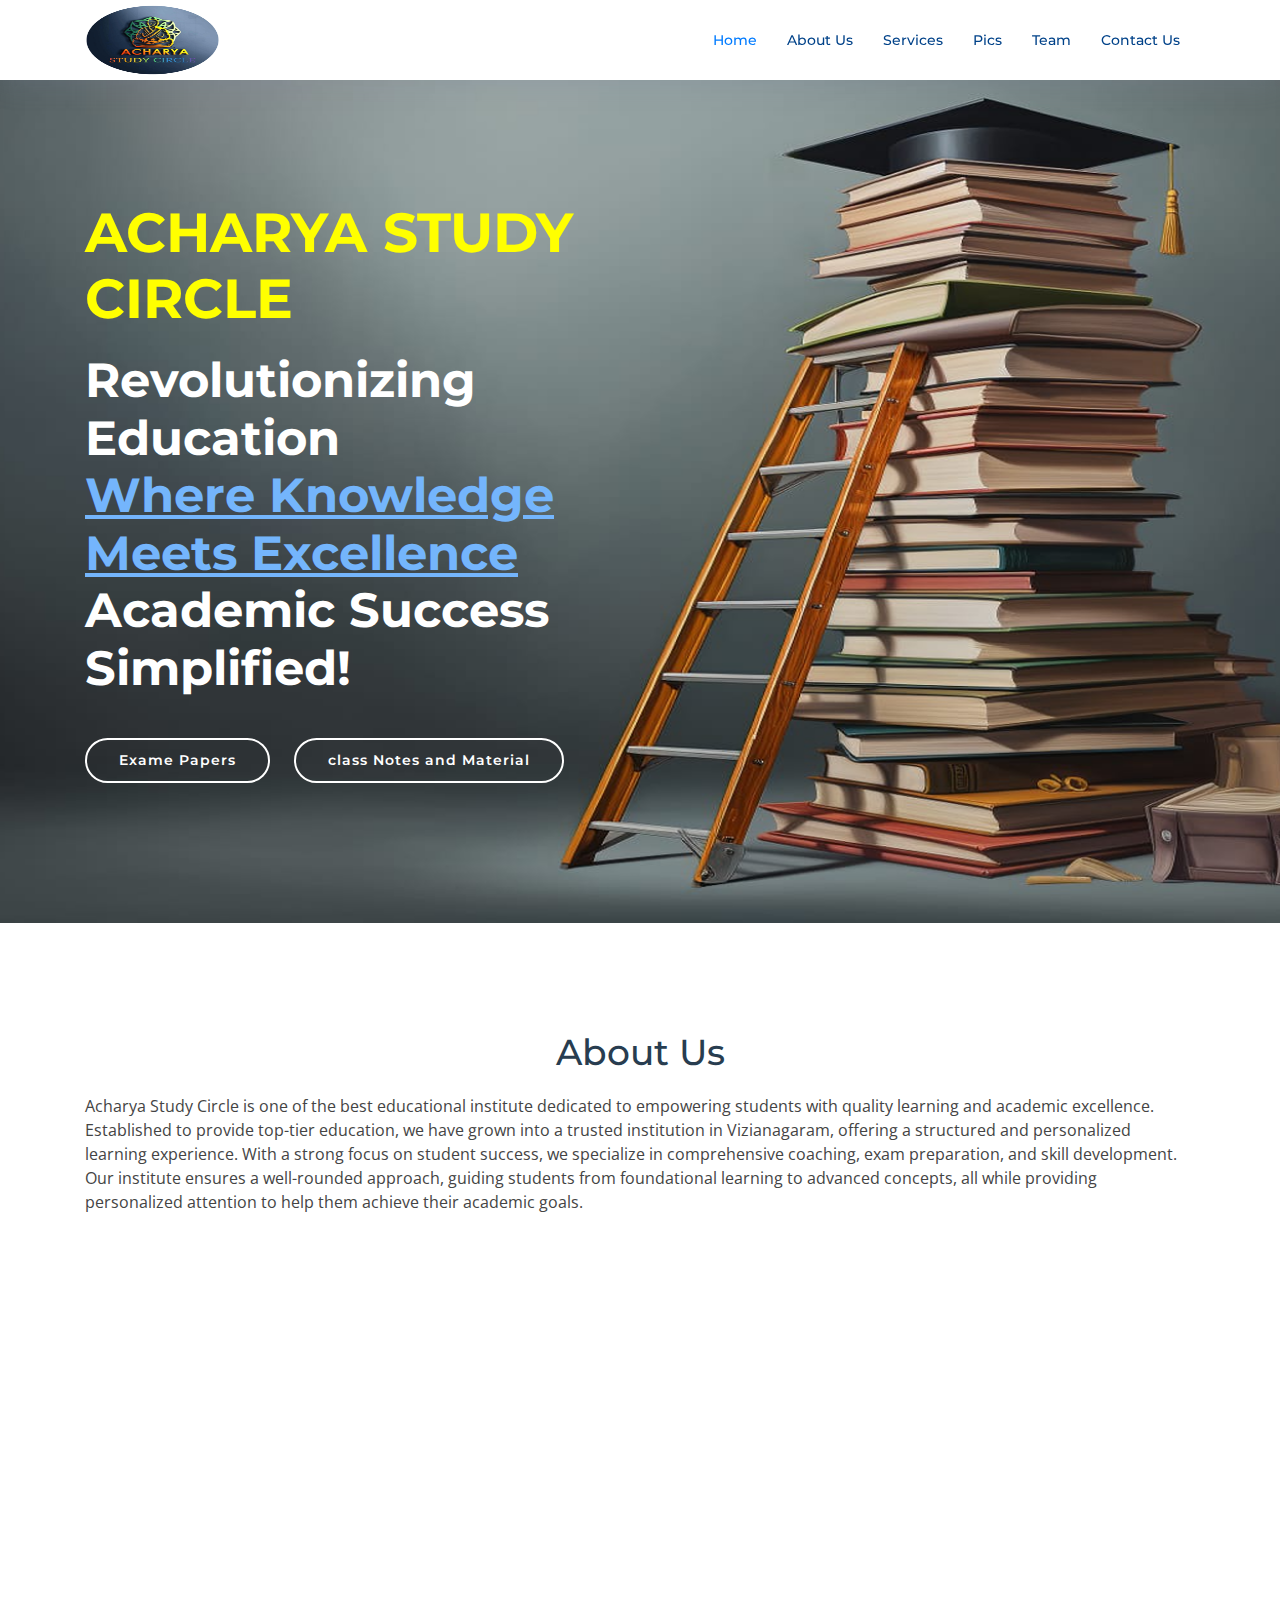
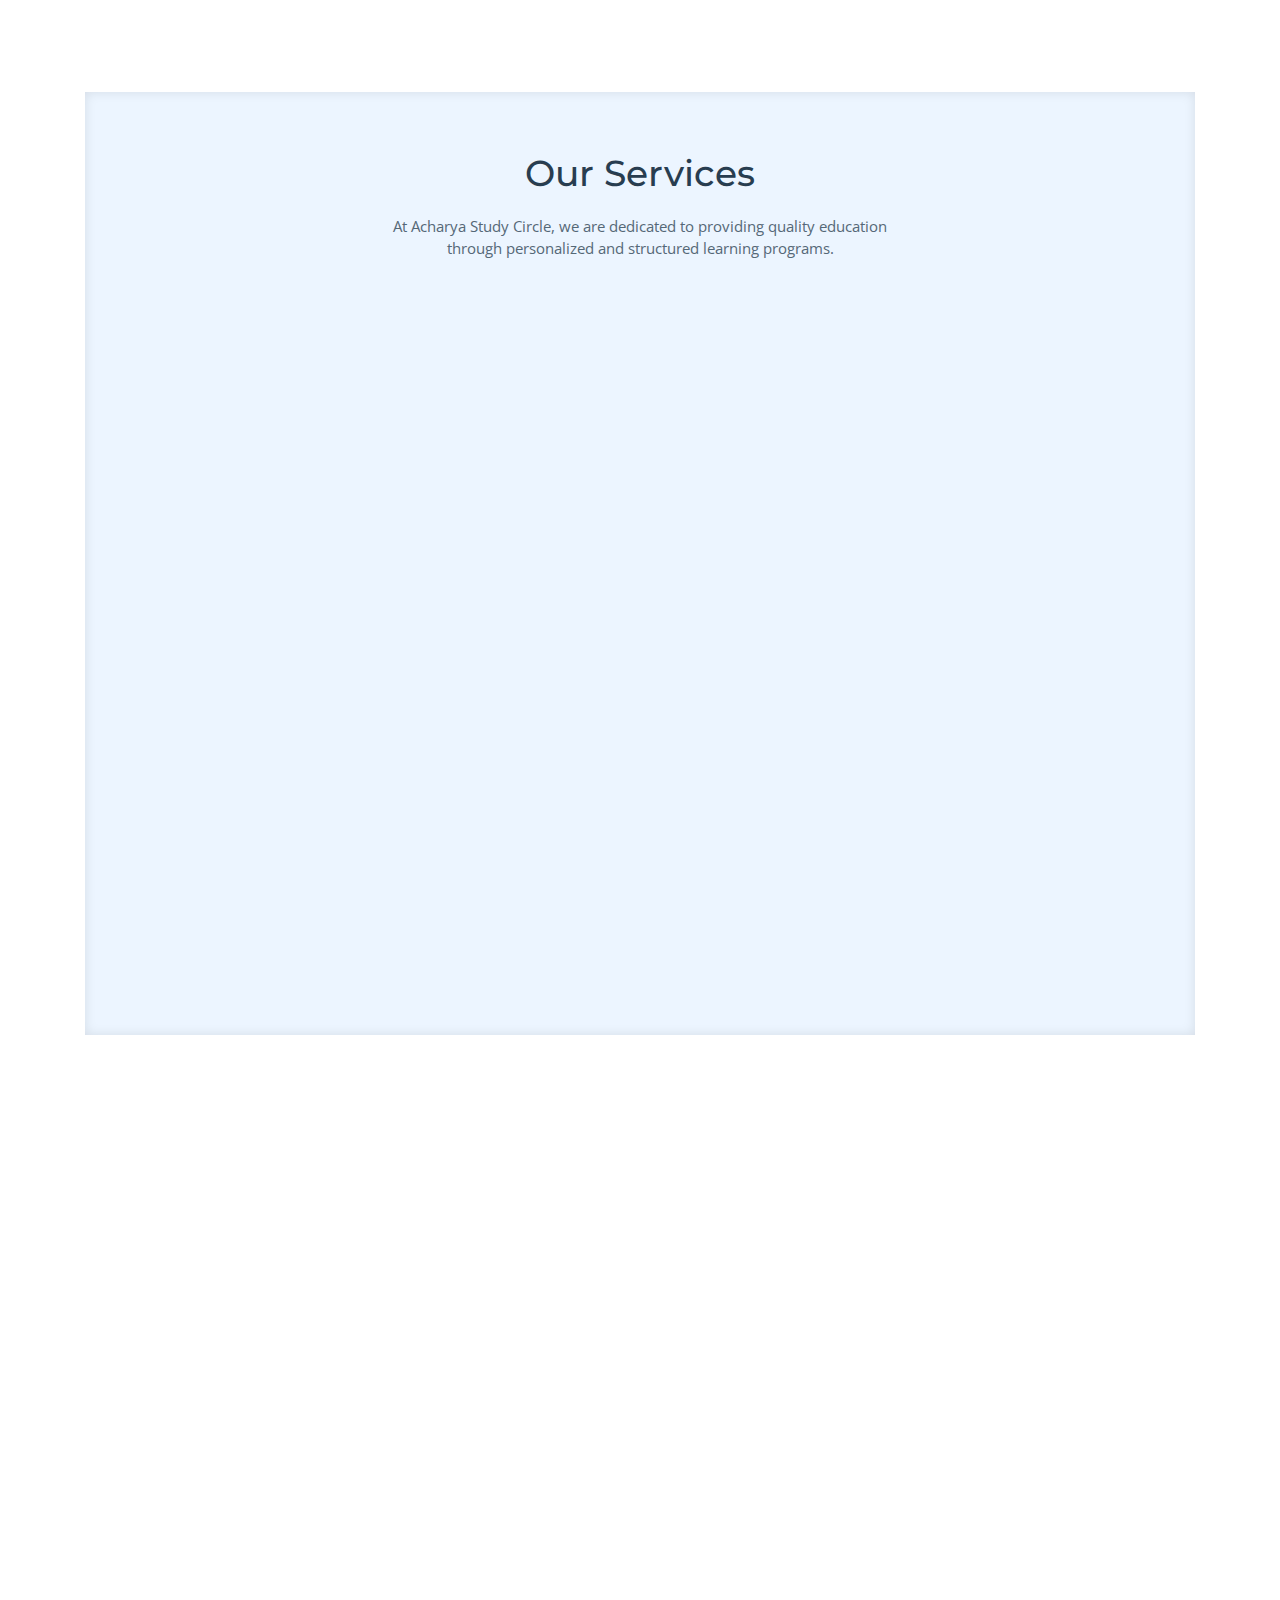
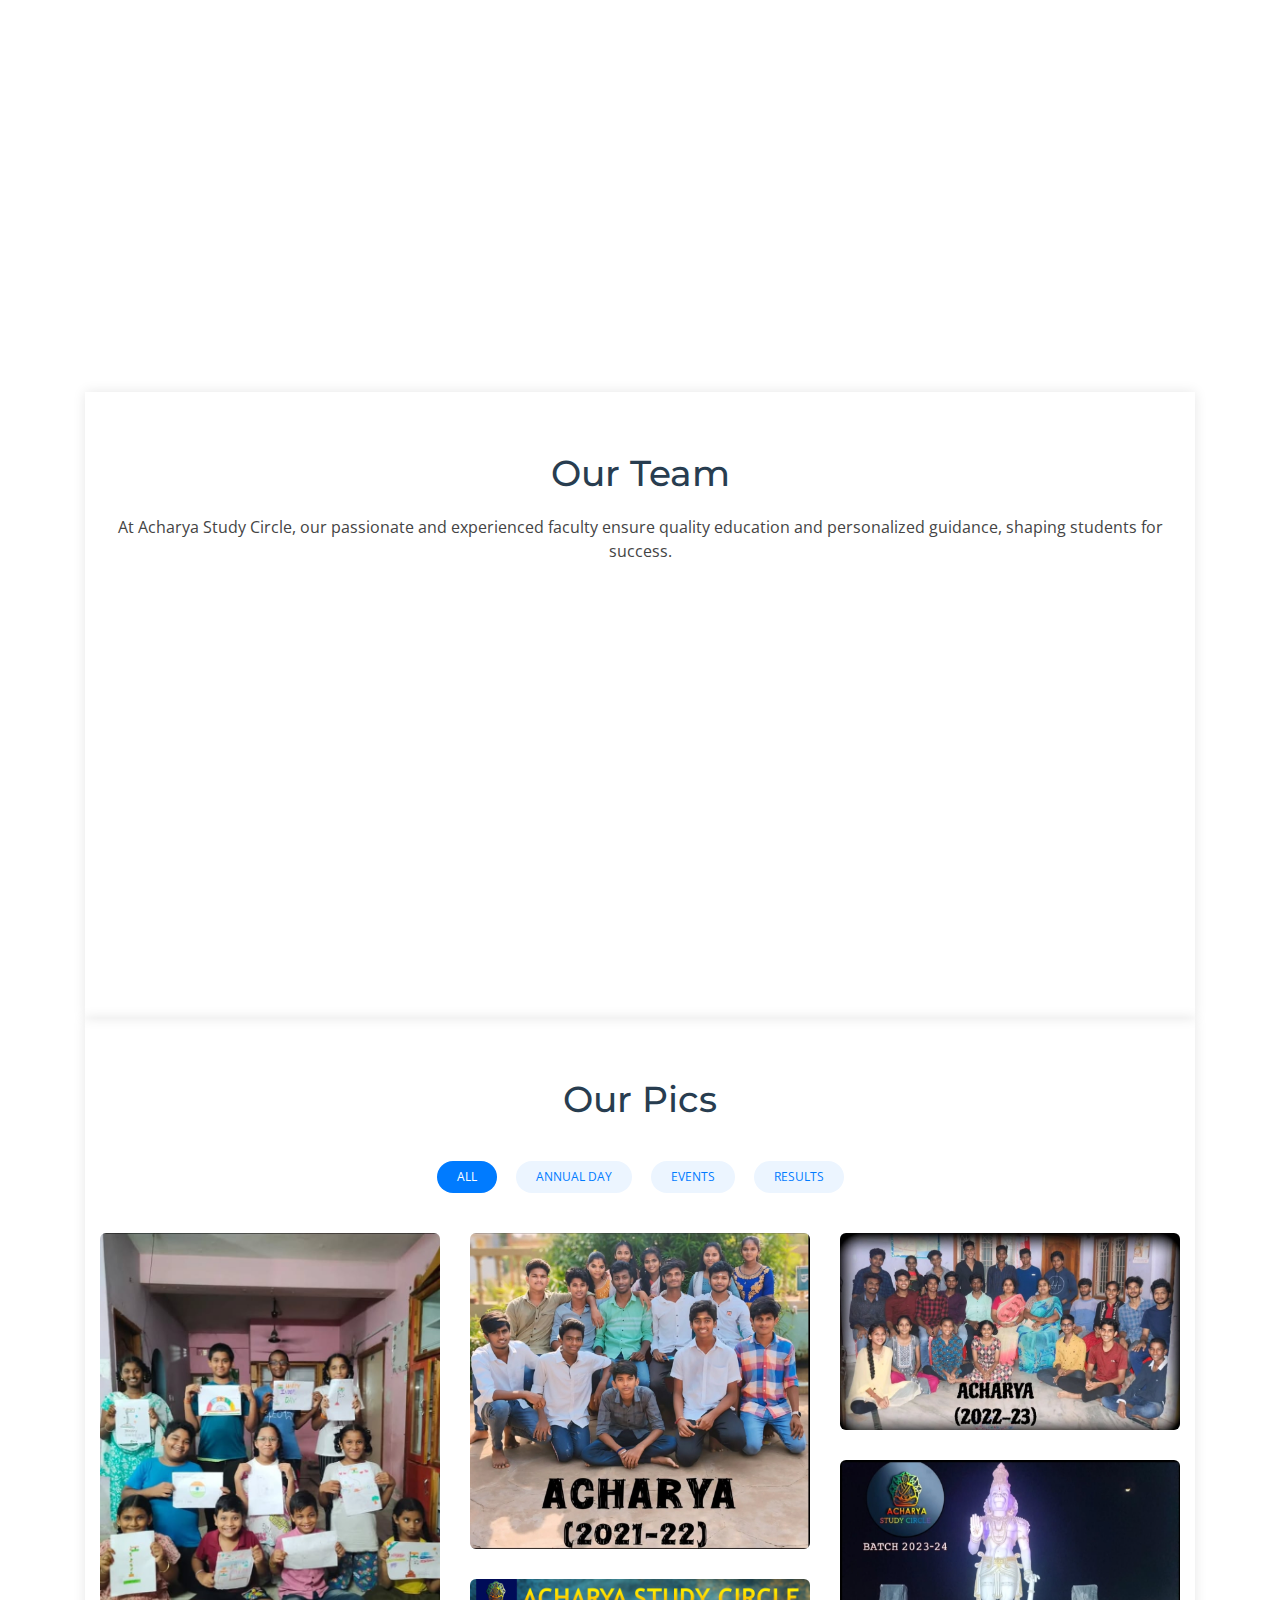
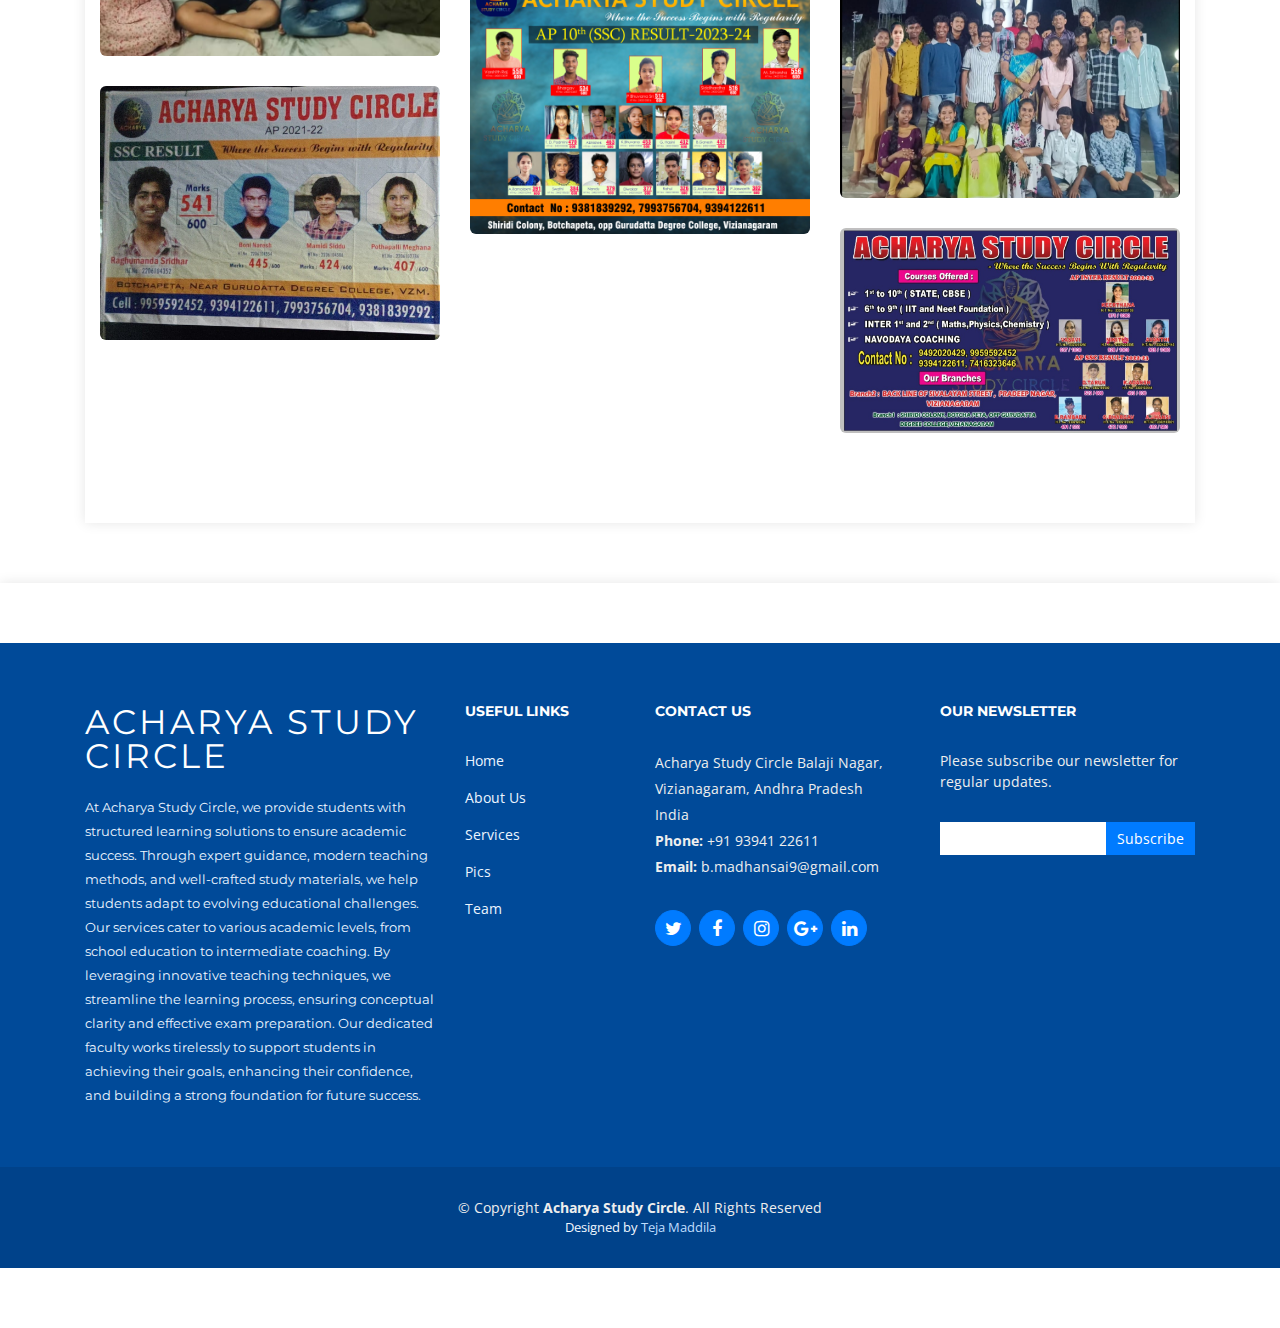
==== commit bfe494ce: "Update index.html" ====
--- a/index.html
+++ b/index.html
@@ -121,7 +121,7 @@
       </div>
 
       <div class="intro-info">
-      <h1 style="color: yellow; font-weight: bold; font-family: Arial, sans-serif; font-size: 55px; text-transform: uppercase; white-space: nowrap;"> 
+      <h1 style="color: yellow; font-weight: bold; font-family: Arial,font-size: 55px; sans-serif; font-size: 55px; text-transform: uppercase;"> 
           ACHARYA STUDY CIRCLE
       </h1>
       
@@ -1147,4 +1147,4 @@
   <script src="js/main.js"></script>
 </body>
 
-</html>+</html>
--- a/css/style.css
+++ b/css/style.css
@@ -0,0 +1,1428 @@
+/*
+  Theme Name: NewBiz
+  Theme URL: https://bootstrapmade.com/newbiz-bootstrap-business-template/
+  Author: BootstrapMade.com
+  License: https://bootstrapmade.com/license/
+*/
+
+/*--------------------------------------------------------------
+# General
+--------------------------------------------------------------*/
+
+body {
+  background: #fff;
+  color: #444;
+  font-family: "Open Sans", sans-serif;
+}
+
+a {
+  color: #007bff;
+  transition: 0.5s;
+}
+
+a:hover,
+a:active,
+a:focus {
+  color: #0b6bd3;
+  outline: none;
+  text-decoration: none;
+}
+
+p {
+  padding: 0;
+  margin: 0 0 30px 0;
+}
+
+h1,
+h2,
+h3,
+h4,
+h5,
+h6 {
+  font-family: "Montserrat", sans-serif;
+  font-weight: 400;
+  margin: 0 0 20px 0;
+  padding: 0;
+}
+
+/* Back to top button */
+
+.back-to-top {
+  position: fixed;
+  display: none;
+  background: #007bff;
+  color: #fff;
+  width: 44px;
+  height: 44px;
+  text-align: center;
+  line-height: 1;
+  font-size: 16px;
+  border-radius: 50%;
+  right: 15px;
+  bottom: 15px;
+  transition: background 0.5s;
+  z-index: 11;
+}
+
+.back-to-top i {
+  padding-top: 12px;
+  color: #fff;
+}
+
+/* Prelaoder */
+
+#preloader {
+  position: fixed;
+  top: 0;
+  left: 0;
+  right: 0;
+  bottom: 0;
+  z-index: 9999;
+  overflow: hidden;
+  background: #fff;
+}
+
+#preloader:before {
+  content: "";
+  position: fixed;
+  top: calc(50% - 30px);
+  left: calc(50% - 30px);
+  border: 6px solid #f2f2f2;
+  border-top: 6px solid #007bff;
+  border-radius: 50%;
+  width: 60px;
+  height: 60px;
+  -webkit-animation: animate-preloader 1s linear infinite;
+  animation: animate-preloader 1s linear infinite;
+}
+
+@-webkit-keyframes animate-preloader {
+  0% {
+    -webkit-transform: rotate(0deg);
+    transform: rotate(0deg);
+  }
+
+  100% {
+    -webkit-transform: rotate(360deg);
+    transform: rotate(360deg);
+  }
+}
+
+@keyframes animate-preloader {
+  0% {
+    -webkit-transform: rotate(0deg);
+    transform: rotate(0deg);
+  }
+
+  100% {
+    -webkit-transform: rotate(360deg);
+    transform: rotate(360deg);
+  }
+}
+
+/*--------------------------------------------------------------
+# Header
+--------------------------------------------------------------*/
+
+#header {
+  height: 80px;
+  transition: all 0.5s;
+  z-index: 997;
+  transition: all 0.5s;
+  padding: 20px 0;
+  background: #fff;
+  box-shadow: 0px 0px 30px rgba(127, 137, 161, 0.3);
+}
+
+#header.header-scrolled,
+#header.header-pages {
+  height: 87px;
+  padding: 21px 0;
+}
+
+#header .logo h1 {
+  font-size: 36px;
+  margin: 0;
+  padding: 0;
+  line-height: 1;
+  font-weight: 400;
+  letter-spacing: 3px;
+  text-transform: uppercase;
+}
+
+#header .logo h1 a,
+#header .logo h1 a:hover {
+  color: #00366f;
+  text-decoration: none;
+}
+
+#header .logo img {
+  /* padding: 0;
+  margin: 7px 0;
+  max-height: 26px; */
+  padding: 0;
+  margin: -15px 0;
+  max-height: 70px;
+  width: 135px;
+}
+
+.main-pages {
+  margin-top: 60px;
+}
+
+/*--------------------------------------------------------------
+# Intro Section
+--------------------------------------------------------------*/
+
+#intro {
+  width: 100%;
+  position: relative;
+  background: url("../img/intro-bg.png") center bottom no-repeat;
+  background-size: cover;
+  padding: 200px 0 120px 0;
+}
+
+#intro .intro-img {
+  width: 50%;
+  float: right;
+}
+
+#intro .intro-info {
+  width: 50%;
+  float: left;
+}
+
+#intro .intro-info h2 {
+  color: #fff;
+  margin-bottom: 40px;
+  font-size: 48px;
+  font-weight: 700;
+}
+
+#intro .intro-info h2 span {
+  color: #74b5fc;
+  text-decoration: underline;
+}
+
+#intro .intro-info .btn-get-started,
+#intro .intro-info .btn-services {
+  font-family: "Montserrat", sans-serif;
+  font-size: 14px;
+  font-weight: 600;
+  letter-spacing: 1px;
+  display: inline-block;
+  padding: 10px 32px;
+  border-radius: 50px;
+  transition: 0.5s;
+  margin: 0 20px 20px 0;
+  color: #fff;
+}
+
+#intro .intro-info .btn-get-started {
+  background: #007bff;
+  border: 2px solid #007bff;
+  color: #fff;
+}
+
+#intro .intro-info .btn-get-started:hover {
+  background: none;
+  border-color: #fff;
+  color: #fff;
+}
+
+#intro .intro-info .btn-services {
+  border: 2px solid #fff;
+}
+
+#intro .intro-info .btn-services:hover {
+  background: #007bff;
+  border-color: #007bff;
+  color: #fff;
+}
+
+/*--------------------------------------------------------------
+# Navigation Menu
+--------------------------------------------------------------*/
+
+/* Desktop Navigation */
+
+.main-nav {
+  /* Drop Down */
+  /* Deep Drop Down */
+}
+
+.main-nav,
+.main-nav * {
+  margin: 0;
+  padding: 0;
+  list-style: none;
+}
+
+.main-nav > ul > li {
+  position: relative;
+  white-space: nowrap;
+  float: left;
+}
+
+.main-nav a {
+  display: block;
+  position: relative;
+  color: #004289;
+  padding: 10px 15px;
+  transition: 0.3s;
+  font-size: 14px;
+  font-family: "Montserrat", sans-serif;
+  font-weight: 500;
+}
+
+.main-nav a:hover,
+.main-nav .active > a,
+.main-nav li:hover > a {
+  color: #007bff;
+  text-decoration: none;
+}
+
+.main-nav .drop-down ul {
+  display: block;
+  position: absolute;
+  left: 0;
+  top: calc(100% + 30px);
+  z-index: 99;
+  opacity: 0;
+  visibility: hidden;
+  padding: 10px 0;
+  background: #fff;
+  box-shadow: 0px 0px 30px rgba(127, 137, 161, 0.25);
+  transition: ease all 0.3s;
+}
+
+.main-nav .drop-down:hover > ul {
+  opacity: 1;
+  top: 100%;
+  visibility: visible;
+}
+
+.main-nav .drop-down li {
+  min-width: 180px;
+  position: relative;
+}
+
+.main-nav .drop-down ul a {
+  padding: 10px 20px;
+  font-size: 13px;
+  color: #004289;
+}
+
+.main-nav .drop-down ul a:hover,
+.main-nav .drop-down ul .active > a,
+.main-nav .drop-down ul li:hover > a {
+  color: #007bff;
+}
+
+.main-nav .drop-down > a:after {
+  content: "\f107";
+  font-family: FontAwesome;
+  padding-left: 10px;
+}
+
+.main-nav .drop-down .drop-down ul {
+  top: 0;
+  left: calc(100% - 30px);
+}
+
+.main-nav .drop-down .drop-down:hover > ul {
+  opacity: 1;
+  top: 0;
+  left: 100%;
+}
+
+.main-nav .drop-down .drop-down > a {
+  padding-right: 35px;
+}
+
+.main-nav .drop-down .drop-down > a:after {
+  content: "\f105";
+  position: absolute;
+  right: 15px;
+}
+
+/* Mobile Navigation */
+
+.mobile-nav {
+  position: fixed;
+  top: 0;
+  bottom: 0;
+  z-index: 9999;
+  overflow-y: auto;
+  left: -260px;
+  width: 260px;
+  padding-top: 18px;
+  background: rgba(19, 39, 57, 0.8);
+  transition: 0.4s;
+}
+
+.mobile-nav * {
+  margin: 0;
+  padding: 0;
+  list-style: none;
+}
+
+.mobile-nav a {
+  display: block;
+  position: relative;
+  color: #fff;
+  padding: 10px 20px;
+  font-weight: 500;
+}
+
+.mobile-nav a:hover,
+.mobile-nav .active > a,
+.mobile-nav li:hover > a {
+  color: #74b5fc;
+  text-decoration: none;
+}
+
+.mobile-nav .drop-down > a:after {
+  content: "\f078";
+  font-family: FontAwesome;
+  padding-left: 10px;
+  position: absolute;
+  right: 15px;
+}
+
+.mobile-nav .active.drop-down > a:after {
+  content: "\f077";
+}
+
+.mobile-nav .drop-down > a {
+  padding-right: 35px;
+}
+
+.mobile-nav .drop-down ul {
+  display: none;
+  overflow: hidden;
+}
+
+.mobile-nav .drop-down li {
+  padding-left: 20px;
+}
+
+.mobile-nav-toggle {
+  position: fixed;
+  right: 0;
+  top: 0;
+  z-index: 9998;
+  border: 0;
+  background: none;
+  font-size: 24px;
+  transition: all 0.4s;
+  outline: none !important;
+  line-height: 1;
+  cursor: pointer;
+  text-align: right;
+}
+
+.mobile-nav-toggle i {
+  margin: 18px 18px 0 0;
+  color: #004289;
+}
+
+.mobile-nav-overly {
+  width: 100%;
+  height: 100%;
+  z-index: 9997;
+  top: 0;
+  left: 0;
+  position: fixed;
+  background: rgba(19, 39, 57, 0.8);
+  overflow: hidden;
+  display: none;
+}
+
+.mobile-nav-active {
+  overflow: hidden;
+}
+
+.mobile-nav-active .mobile-nav {
+  left: 0;
+}
+
+.mobile-nav-active .mobile-nav-toggle i {
+  color: #fff;
+}
+
+/*--------------------------------------------------------------
+# Sections
+--------------------------------------------------------------*/
+
+/* Sections Header
+--------------------------------*/
+
+.section-header h3 {
+  font-size: 36px;
+  color: #283d50;
+  text-align: center;
+  font-weight: 500;
+  position: relative;
+}
+
+.section-header p {
+  text-align: center;
+  margin: auto;
+  font-size: 15px;
+  padding-bottom: 60px;
+  color: #556877;
+  width: 50%;
+}
+
+/* Section with background
+--------------------------------*/
+
+.section-bg {
+  background: #ecf5ff;
+}
+
+/* About Us Section
+--------------------------------*/
+
+#about {
+  background: #fff;
+  padding: 60px 0;
+}
+
+#about .about-container .background {
+  margin: 20px 0;
+}
+
+#about .about-container .content {
+  background: #fff;
+}
+
+#about .about-container .title {
+  color: #333;
+  font-weight: 700;
+  font-size: 32px;
+}
+
+#about .about-container p {
+  line-height: 26px;
+}
+
+#about .about-container p:last-child {
+  margin-bottom: 0;
+}
+
+#about .about-container .icon-box {
+  background: #fff;
+  background-size: cover;
+  padding: 0 0 30px 0;
+}
+
+#about .about-container .icon-box .icon {
+  float: left;
+  background: #fff;
+  width: 64px;
+  height: 64px;
+  display: -webkit-box;
+  display: -webkit-flex;
+  display: -ms-flexbox;
+  display: flex;
+  -webkit-box-pack: center;
+  -webkit-justify-content: center;
+  -ms-flex-pack: center;
+  justify-content: center;
+  -webkit-box-align: center;
+  -webkit-align-items: center;
+  -ms-flex-align: center;
+  align-items: center;
+  -webkit-box-orient: vertical;
+  -webkit-box-direction: normal;
+  -webkit-flex-direction: column;
+  -ms-flex-direction: column;
+  flex-direction: column;
+  text-align: center;
+  border-radius: 50%;
+  border: 2px solid #007bff;
+  transition: all 0.3s ease-in-out;
+}
+
+#about .about-container .icon-box .icon i {
+  color: #007bff;
+  font-size: 24px;
+}
+
+#about .about-container .icon-box:hover .icon {
+  background: #007bff;
+}
+
+#about .about-container .icon-box:hover .icon i {
+  color: #fff;
+}
+
+#about .about-container .icon-box .title {
+  margin-left: 80px;
+  font-weight: 600;
+  margin-bottom: 5px;
+  font-size: 18px;
+}
+
+#about .about-container .icon-box .title a {
+  color: #283d50;
+}
+
+#about .about-container .icon-box .description {
+  margin-left: 80px;
+  line-height: 24px;
+  font-size: 14px;
+}
+
+#about .about-extra {
+  padding-top: 60px;
+}
+
+#about .about-extra h4 {
+  font-weight: 600;
+  font-size: 24px;
+}
+
+/* Services Section
+--------------------------------*/
+
+#services {
+  padding: 60px 0 40px 0;
+  box-shadow: inset 0px 0px 12px 0px rgba(0, 0, 0, 0.1);
+}
+
+#services .box {
+  padding: 30px;
+  position: relative;
+  overflow: hidden;
+  border-radius: 10px;
+  margin: 0 10px 40px 10px;
+  background: #fff;
+  box-shadow: 0 10px 29px 0 rgba(68, 88, 144, 0.1);
+  transition: all 0.3s ease-in-out;
+}
+
+#services .box:hover {
+  -webkit-transform: translateY(-5px);
+  transform: translateY(-5px);
+}
+
+#services .icon {
+  position: absolute;
+  left: -10px;
+  top: calc(50% - 32px);
+}
+
+#services .icon i {
+  font-size: 64px;
+  line-height: 1;
+  transition: 0.5s;
+  margin-left: 16px;
+}
+
+#services .title {
+  margin-left: 40px;
+  font-weight: 700;
+  margin-bottom: 15px;
+  font-size: 18px;
+}
+
+#services .title a {
+  color: #111;
+}
+
+#services .box:hover .title a {
+  color: #007bff;
+}
+
+#services .description {
+  font-size: 14px;
+  margin-left: 40px;
+  line-height: 24px;
+  margin-bottom: 0;
+}
+
+#why-us {
+  padding: 60px 0;
+  background: #004a99;
+}
+
+#why-us .section-header h3,
+#why-us .section-header p {
+  color: #fff;
+}
+
+#why-us .card {
+  background: #00458f;
+  border-color: #00458f;
+  border-radius: 10px;
+  margin: 0 15px;
+  padding: 15px 0;
+  text-align: center;
+  color: #fff;
+  transition: 0.3s ease-in-out;
+  height: 100%;
+}
+
+#why-us .card:hover {
+  background: #003b7a;
+  border-color: #003b7a;
+}
+
+#why-us .card i {
+  font-size: 48px;
+  padding-top: 15px;
+  color: #bfddfe;
+}
+
+#why-us .card h5 {
+  font-size: 22px;
+  font-weight: 600;
+}
+
+#why-us .card p {
+  font-size: 15px;
+  color: #d8eafe;
+}
+
+#why-us .card .readmore {
+  color: #fff;
+  font-weight: 600;
+  display: inline-block;
+  transition: 0.3s ease-in-out;
+  border-bottom: #00458f solid 2px;
+}
+
+#why-us .card .readmore:hover {
+  border-bottom: #fff solid 2px;
+}
+
+#why-us .counters {
+  padding-top: 40px;
+}
+
+#why-us .counters span {
+  font-family: "Montserrat", sans-serif;
+  font-weight: bold;
+  font-size: 48px;
+  display: block;
+  color: #fff;
+}
+
+#why-us .counters p {
+  padding: 0;
+  margin: 0 0 20px 0;
+  font-family: "Montserrat", sans-serif;
+  font-size: 14px;
+  color: #cce5ff;
+}
+
+/* Portfolio Section
+--------------------------------*/
+
+#portfolio {
+  padding: 60px 0;
+  box-shadow: 0px 0px 12px 0px rgba(0, 0, 0, 0.1);
+}
+
+#portfolio #portfolio-flters {
+  padding: 0;
+  margin: 5px 0 35px 0;
+  list-style: none;
+  text-align: center;
+}
+
+#portfolio #portfolio-flters li {
+  cursor: pointer;
+  margin: 15px 15px 15px 0;
+  display: inline-block;
+  padding: 6px 20px;
+  font-size: 12px;
+  line-height: 20px;
+  color: #007bff;
+  border-radius: 50px;
+  text-transform: uppercase;
+  background: #ecf5ff;
+  margin-bottom: 5px;
+  transition: all 0.3s ease-in-out;
+}
+
+#portfolio #portfolio-flters li:hover,
+#portfolio #portfolio-flters li.filter-active {
+  background: #007bff;
+  color: #fff;
+}
+
+#portfolio #portfolio-flters li:last-child {
+  margin-right: 0;
+}
+
+#portfolio .portfolio-item {
+  position: relative;
+  overflow: hidden;
+  margin-bottom: 30px;
+}
+
+#portfolio .portfolio-item .portfolio-wrap {
+  overflow: hidden;
+  position: relative;
+  border-radius: 6px;
+  margin: 0;
+}
+
+#portfolio .portfolio-item .portfolio-wrap:hover img {
+  opacity: 0.4;
+  transition: 0.3s;
+}
+
+#portfolio .portfolio-item .portfolio-wrap .portfolio-info {
+  position: absolute;
+  top: 0;
+  right: 0;
+  bottom: 0;
+  left: 0;
+  display: -webkit-box;
+  display: -webkit-flex;
+  display: -ms-flexbox;
+  display: flex;
+  -webkit-box-pack: center;
+  -webkit-justify-content: center;
+  -ms-flex-pack: center;
+  justify-content: center;
+  -webkit-box-align: center;
+  -webkit-align-items: center;
+  -ms-flex-align: center;
+  align-items: center;
+  -webkit-box-orient: vertical;
+  -webkit-box-direction: normal;
+  -webkit-flex-direction: column;
+  -ms-flex-direction: column;
+  flex-direction: column;
+  text-align: center;
+  opacity: 0;
+  transition: 0.2s linear;
+}
+
+#portfolio .portfolio-item .portfolio-wrap .portfolio-info h4 {
+  font-size: 22px;
+  line-height: 1px;
+  font-weight: 700;
+  margin-bottom: 14px;
+  padding-bottom: 0;
+}
+
+#portfolio .portfolio-item .portfolio-wrap .portfolio-info h4 a {
+  color: #fff;
+}
+
+#portfolio .portfolio-item .portfolio-wrap .portfolio-info h4 a:hover {
+  color: #007bff;
+}
+
+#portfolio .portfolio-item .portfolio-wrap .portfolio-info p {
+  padding: 0;
+  margin: 0;
+  color: #e2effe;
+  font-weight: 500;
+  font-size: 14px;
+  text-transform: uppercase;
+}
+
+#portfolio .portfolio-item .portfolio-wrap .portfolio-info .link-preview,
+#portfolio .portfolio-item .portfolio-wrap .portfolio-info .link-details {
+  display: inline-block;
+  line-height: 1;
+  text-align: center;
+  width: 36px;
+  height: 36px;
+  background: #007bff;
+  border-radius: 50%;
+  margin: 10px 4px 0 4px;
+}
+
+#portfolio .portfolio-item .portfolio-wrap .portfolio-info .link-preview i,
+#portfolio .portfolio-item .portfolio-wrap .portfolio-info .link-details i {
+  padding-top: 6px;
+  font-size: 22px;
+  color: #fff;
+}
+
+#portfolio .portfolio-item .portfolio-wrap .portfolio-info .link-preview:hover,
+#portfolio .portfolio-item .portfolio-wrap .portfolio-info .link-details:hover {
+  background: #3395ff;
+}
+
+#portfolio
+  .portfolio-item
+  .portfolio-wrap
+  .portfolio-info
+  .link-preview:hover
+  i,
+#portfolio
+  .portfolio-item
+  .portfolio-wrap
+  .portfolio-info
+  .link-details:hover
+  i {
+  color: #fff;
+}
+
+#portfolio .portfolio-item .portfolio-wrap:hover {
+  background: #003166;
+}
+
+#portfolio .portfolio-item .portfolio-wrap:hover .portfolio-info {
+  opacity: 1;
+}
+
+/* Testimonials Section
+--------------------------------*/
+
+#testimonials {
+  padding: 60px 0;
+  box-shadow: inset 0px 0px 12px 0px rgba(0, 0, 0, 0.1);
+}
+
+#testimonials .section-header {
+  margin-bottom: 40px;
+}
+
+#testimonials .testimonial-item .testimonial-img {
+  width: 120px;
+  border-radius: 50%;
+  border: 4px solid #fff;
+  float: left;
+}
+
+#testimonials .testimonial-item h3 {
+  font-size: 20px;
+  font-weight: bold;
+  margin: 10px 0 5px 0;
+  color: #111;
+  margin-left: 140px;
+}
+
+#testimonials .testimonial-item h4 {
+  font-size: 14px;
+  color: #999;
+  margin: 0 0 15px 0;
+  margin-left: 140px;
+}
+
+#testimonials .testimonial-item p {
+  font-style: italic;
+  margin: 0 0 15px 140px;
+}
+
+#testimonials .owl-nav,
+#testimonials .owl-dots {
+  margin-top: 5px;
+  text-align: center;
+}
+
+#testimonials .owl-dot {
+  display: inline-block;
+  margin: 0 5px;
+  width: 12px;
+  height: 12px;
+  border-radius: 50%;
+  background-color: #ddd;
+}
+
+#testimonials .owl-dot.active {
+  background-color: #007bff;
+}
+
+/* Team Section
+--------------------------------*/
+
+#team {
+  background: #fff;
+  padding: 60px 0;
+  box-shadow: 0px 0px 12px 0px rgba(0, 0, 0, 0.1);
+}
+
+#team .member {
+  text-align: center;
+  margin-bottom: 20px;
+  position: relative;
+  border-radius: 50%;
+  overflow: hidden;
+}
+
+#team .member .member-info {
+  opacity: 0;
+  display: -webkit-box;
+  display: -webkit-flex;
+  display: -ms-flexbox;
+  display: flex;
+  -webkit-box-pack: center;
+  -webkit-justify-content: center;
+  -ms-flex-pack: center;
+  justify-content: center;
+  -webkit-box-align: center;
+  -webkit-align-items: center;
+  -ms-flex-align: center;
+  align-items: center;
+  position: absolute;
+  bottom: 0;
+  top: 0;
+  left: 0;
+  right: 0;
+  transition: 0.2s;
+}
+
+#team .member .member-info-content {
+  margin-top: 50px;
+  transition: margin 0.2s;
+}
+
+#team .member:hover .member-info {
+  background: rgba(0, 62, 128, 0.7);
+  opacity: 1;
+  transition: 0.4s;
+}
+
+#team .member:hover .member-info-content {
+  margin-top: 0;
+  transition: margin 0.4s;
+}
+
+#team .member h4 {
+  font-weight: 700;
+  margin-bottom: 2px;
+  font-size: 18px;
+  color: #fff;
+}
+
+#team .member span {
+  font-style: italic;
+  display: block;
+  font-size: 13px;
+  color: #fff;
+}
+
+#team .member .social {
+  margin-top: 15px;
+}
+
+#team .member .social a {
+  transition: none;
+  color: #fff;
+}
+
+#team .member .social a:hover {
+  color: #007bff;
+}
+
+#team .member .social i {
+  font-size: 18px;
+  margin: 0 2px;
+}
+
+/* Clients Section
+--------------------------------*/
+
+#clients {
+  padding: 60px 0;
+  box-shadow: inset 0px 0px 12px 0px rgba(0, 0, 0, 0.1);
+}
+
+#clients .clients-wrap {
+  border-top: 1px solid #d6eaff;
+  border-left: 1px solid #d6eaff;
+  margin-bottom: 30px;
+}
+
+#clients .client-logo {
+  padding: 64px;
+  display: -webkit-box;
+  display: -webkit-flex;
+  display: -ms-flexbox;
+  display: flex;
+  -webkit-box-pack: center;
+  -webkit-justify-content: center;
+  -ms-flex-pack: center;
+  justify-content: center;
+  -webkit-box-align: center;
+  -webkit-align-items: center;
+  -ms-flex-align: center;
+  align-items: center;
+  border-right: 1px solid #d6eaff;
+  border-bottom: 1px solid #d6eaff;
+  overflow: hidden;
+  background: #fff;
+  height: 160px;
+}
+
+#clients .client-logo:hover img {
+  -webkit-transform: scale(1.2);
+  transform: scale(1.2);
+}
+
+#clients img {
+  transition: all 0.4s ease-in-out;
+}
+
+/* Contact Section
+--------------------------------*/
+
+#contact {
+  box-shadow: 0px 0px 12px 0px rgba(0, 0, 0, 0.1);
+  padding: 60px 0;
+  overflow: hidden;
+}
+
+#contact .section-header {
+  padding-bottom: 30px;
+}
+
+#contact .contact-about h3 {
+  font-size: 36px;
+  margin: 0 0 10px 0;
+  padding: 0;
+  line-height: 1;
+  font-family: "Montserrat", sans-serif;
+  font-weight: 300;
+  letter-spacing: 3px;
+  text-transform: uppercase;
+  color: #007bff;
+}
+
+#contact .contact-about p {
+  font-size: 14px;
+  line-height: 24px;
+  font-family: "Montserrat", sans-serif;
+  color: #888;
+}
+
+#contact .social-links {
+  padding-bottom: 20px;
+}
+
+#contact .social-links a {
+  font-size: 18px;
+  display: inline-block;
+  background: #fff;
+  color: #007bff;
+  line-height: 1;
+  padding: 8px 0;
+  margin-right: 4px;
+  border-radius: 50%;
+  text-align: center;
+  width: 36px;
+  height: 36px;
+  transition: 0.3s;
+  border: 1px solid #007bff;
+}
+
+#contact .social-links a:hover {
+  background: #007bff;
+  color: #fff;
+}
+
+#contact .info {
+  color: #283d50;
+}
+
+#contact .info i {
+  font-size: 32px;
+  color: #007bff;
+  float: left;
+  line-height: 1;
+}
+
+#contact .info p {
+  padding: 0 0 10px 36px;
+  line-height: 28px;
+  font-size: 14px;
+}
+
+#contact .form #sendmessage {
+  color: #007bff;
+  border: 1px solid #007bff;
+  display: none;
+  text-align: center;
+  padding: 15px;
+  font-weight: 600;
+  margin-bottom: 15px;
+}
+
+#contact .form #errormessage {
+  color: red;
+  display: none;
+  border: 1px solid red;
+  text-align: center;
+  padding: 15px;
+  font-weight: 600;
+  margin-bottom: 15px;
+}
+
+#contact .form #sendmessage.show,
+#contact .form #errormessage.show,
+#contact .form .show {
+  display: block;
+}
+
+#contact .form .validation {
+  color: red;
+  display: none;
+  margin: 0 0 20px;
+  font-weight: 400;
+  font-size: 13px;
+}
+
+#contact .form input,
+#contact .form textarea {
+  border-radius: 0;
+  box-shadow: none;
+  font-size: 14px;
+}
+
+#contact .form button[type="submit"] {
+  background: #007bff;
+  border: 0;
+  border-radius: 20px;
+  padding: 8px 30px;
+  color: #fff;
+  transition: 0.3s;
+}
+
+#contact .form button[type="submit"]:hover {
+  background: #0067d5;
+  cursor: pointer;
+}
+
+/*--------------------------------------------------------------
+# Footer
+--------------------------------------------------------------*/
+
+#footer {
+  background: #00428a;
+  padding: 0 0 30px 0;
+  color: #eee;
+  font-size: 14px;
+}
+
+#footer .footer-top {
+  background: #004a99;
+  padding: 60px 0 30px 0;
+}
+
+#footer .footer-top .footer-info {
+  margin-bottom: 30px;
+}
+
+#footer .footer-top .footer-info h3 {
+  font-size: 34px;
+  margin: 0 0 20px 0;
+  padding: 2px 0 2px 0;
+  line-height: 1;
+  font-family: "Montserrat", sans-serif;
+  color: #fff;
+  font-weight: 400;
+  letter-spacing: 3px;
+  text-transform: uppercase;
+}
+
+#footer .footer-top .footer-info p {
+  font-size: 13px;
+  line-height: 24px;
+  margin-bottom: 0;
+  font-family: "Montserrat", sans-serif;
+  color: #ecf5ff;
+}
+
+#footer .footer-top .social-links a {
+  font-size: 18px;
+  display: inline-block;
+  background: #007bff;
+  color: #fff;
+  line-height: 1;
+  padding: 8px 0;
+  margin-right: 4px;
+  border-radius: 50%;
+  text-align: center;
+  width: 36px;
+  height: 36px;
+  transition: 0.3s;
+}
+
+#footer .footer-top .social-links a:hover {
+  background: #0067d5;
+  color: #fff;
+}
+
+#footer .footer-top h4 {
+  font-size: 14px;
+  font-weight: bold;
+  color: #fff;
+  text-transform: uppercase;
+  position: relative;
+  padding-bottom: 10px;
+}
+
+#footer .footer-top .footer-links {
+  margin-bottom: 30px;
+}
+
+#footer .footer-top .footer-links ul {
+  list-style: none;
+  padding: 0;
+  margin: 0;
+}
+
+#footer .footer-top .footer-links ul li {
+  padding: 8px 0;
+}
+
+#footer .footer-top .footer-links ul li:first-child {
+  padding-top: 0;
+}
+
+#footer .footer-top .footer-links ul a {
+  color: #ecf5ff;
+}
+
+#footer .footer-top .footer-links ul a:hover {
+  color: #74b5fc;
+}
+
+#footer .footer-top .footer-contact {
+  margin-bottom: 30px;
+}
+
+#footer .footer-top .footer-contact p {
+  line-height: 26px;
+}
+
+#footer .footer-top .footer-newsletter {
+  margin-bottom: 30px;
+}
+
+#footer .footer-top .footer-newsletter input[type="email"] {
+  border: 0;
+  padding: 6px 8px;
+  width: 65%;
+}
+
+#footer .footer-top .footer-newsletter input[type="submit"] {
+  background: #007bff;
+  border: 0;
+  width: 35%;
+  padding: 6px 0;
+  text-align: center;
+  color: #fff;
+  transition: 0.3s;
+  cursor: pointer;
+}
+
+#footer .footer-top .footer-newsletter input[type="submit"]:hover {
+  background: #0062cc;
+}
+
+#footer .copyright {
+  text-align: center;
+  padding-top: 30px;
+}
+
+#footer .credits {
+  text-align: center;
+  font-size: 13px;
+  color: #f1f7ff;
+}
+
+#footer .credits a {
+  color: #bfddfe;
+}
+
+#footer .credits a:hover {
+  color: #f1f7ff;
+}
+
+/*--------------------------------------------------------------
+# Responsive Media Queries
+--------------------------------------------------------------*/
+
+@media (min-width: 992px) {
+  #testimonials .testimonial-item p {
+    width: 80%;
+  }
+}
+
+@media (max-width: 991px) {
+  #header {
+    height: 82px;
+    padding: 20px 0;
+  }
+
+  #header .logo h1 {
+    font-size: 28px;
+    padding: 8px 0;
+  }
+
+  #intro {
+    padding: 140px 0 60px 0;
+  }
+
+  #intro .intro-img {
+    width: 80%;
+    float: none;
+    margin: 0 auto 25px auto;
+  }
+
+  #intro .intro-info {
+    width: 80%;
+    float: none;
+    margin: auto;
+    text-align: center;
+  }
+
+  #why-us .card {
+    margin: 0;
+  }
+}
+
+@media (max-width: 768px) {
+  .back-to-top {
+    bottom: 15px;
+  }
+}
+
+@media (max-width: 767px) {
+  #intro .intro-info {
+    width: 100%;
+  }
+
+  #intro .intro-info h2 {
+    font-size: 34px;
+    margin-bottom: 30px;
+  }
+
+  .section-header p {
+    width: 100%;
+  }
+
+  #testimonials .testimonial-item {
+    text-align: center;
+  }
+
+  #testimonials .testimonial-item .testimonial-img {
+    float: none;
+    margin: auto;
+  }
+
+  #testimonials .testimonial-item h3,
+  #testimonials .testimonial-item h4,
+  #testimonials .testimonial-item p {
+    margin-left: 0;
+  }
+}
+
+@media (max-width: 574px) {
+  #intro {
+    padding: 100px 0 20px 0;
+  }
+}
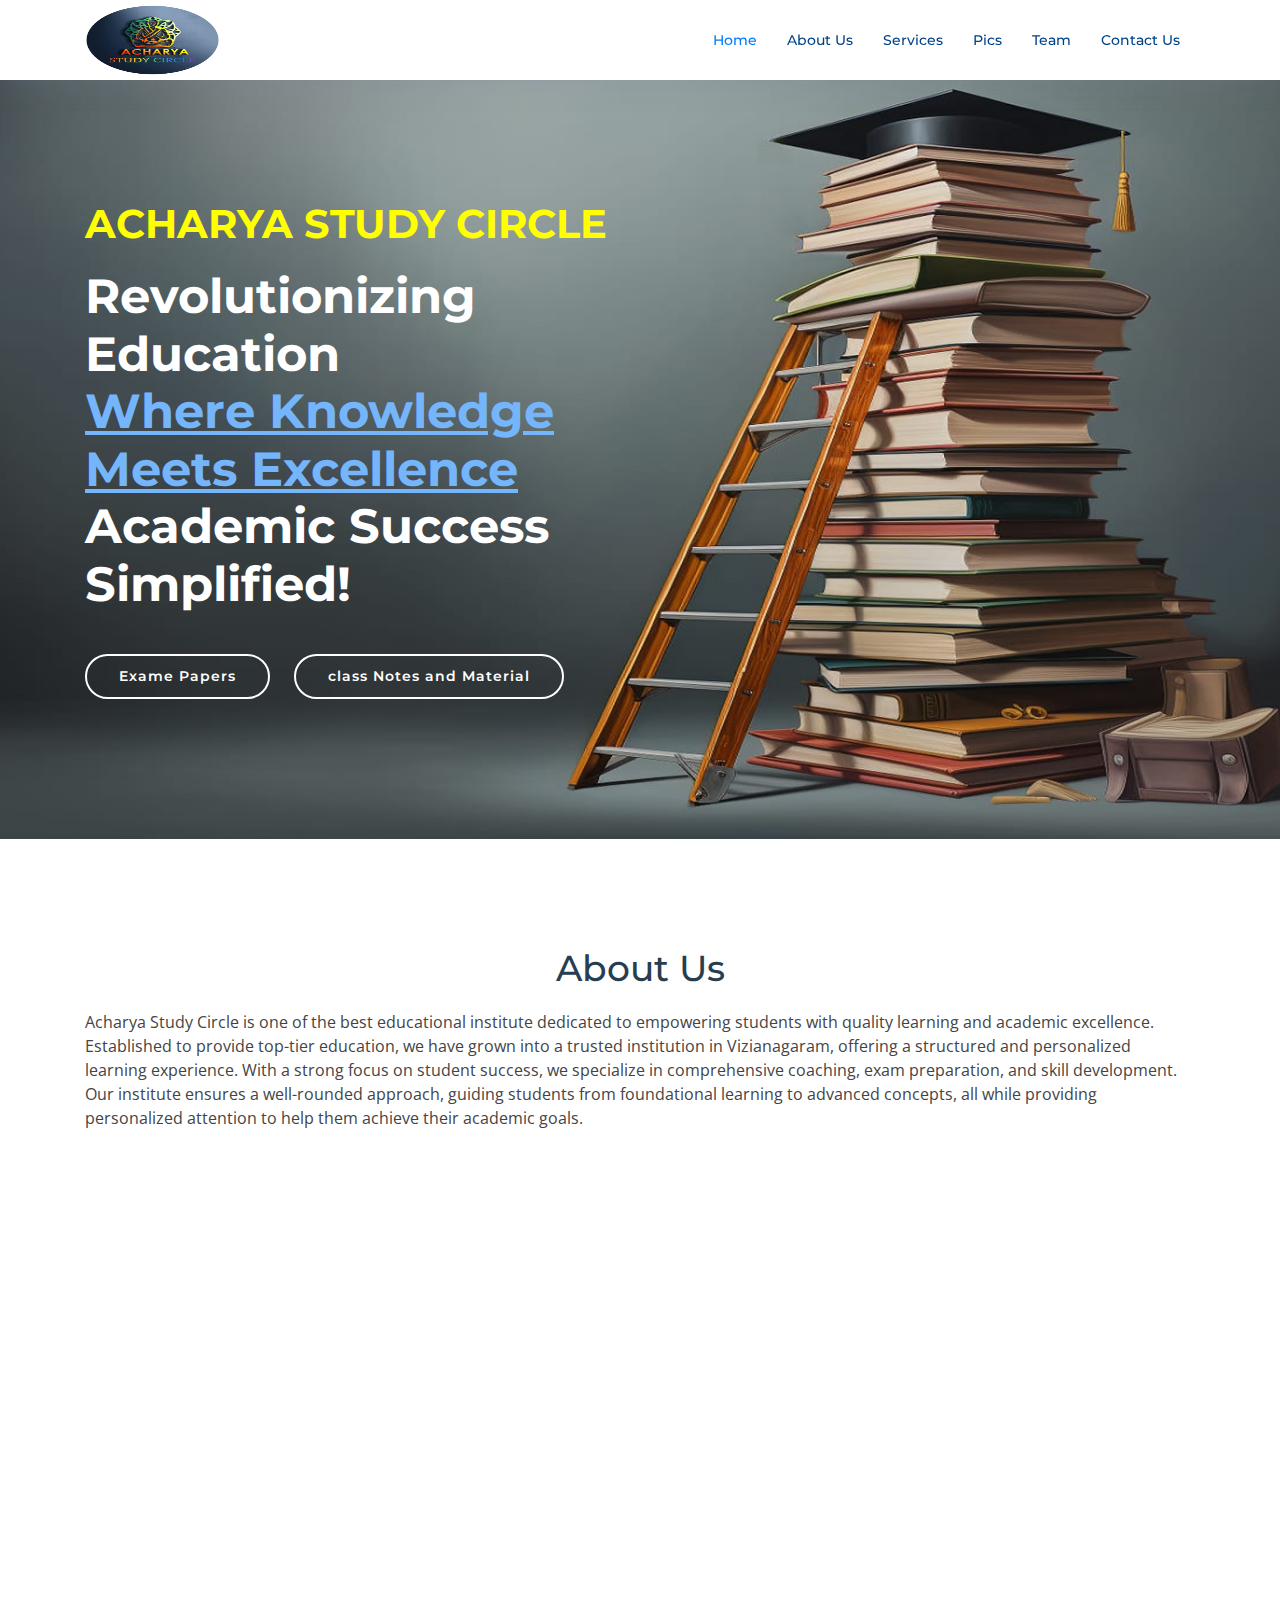
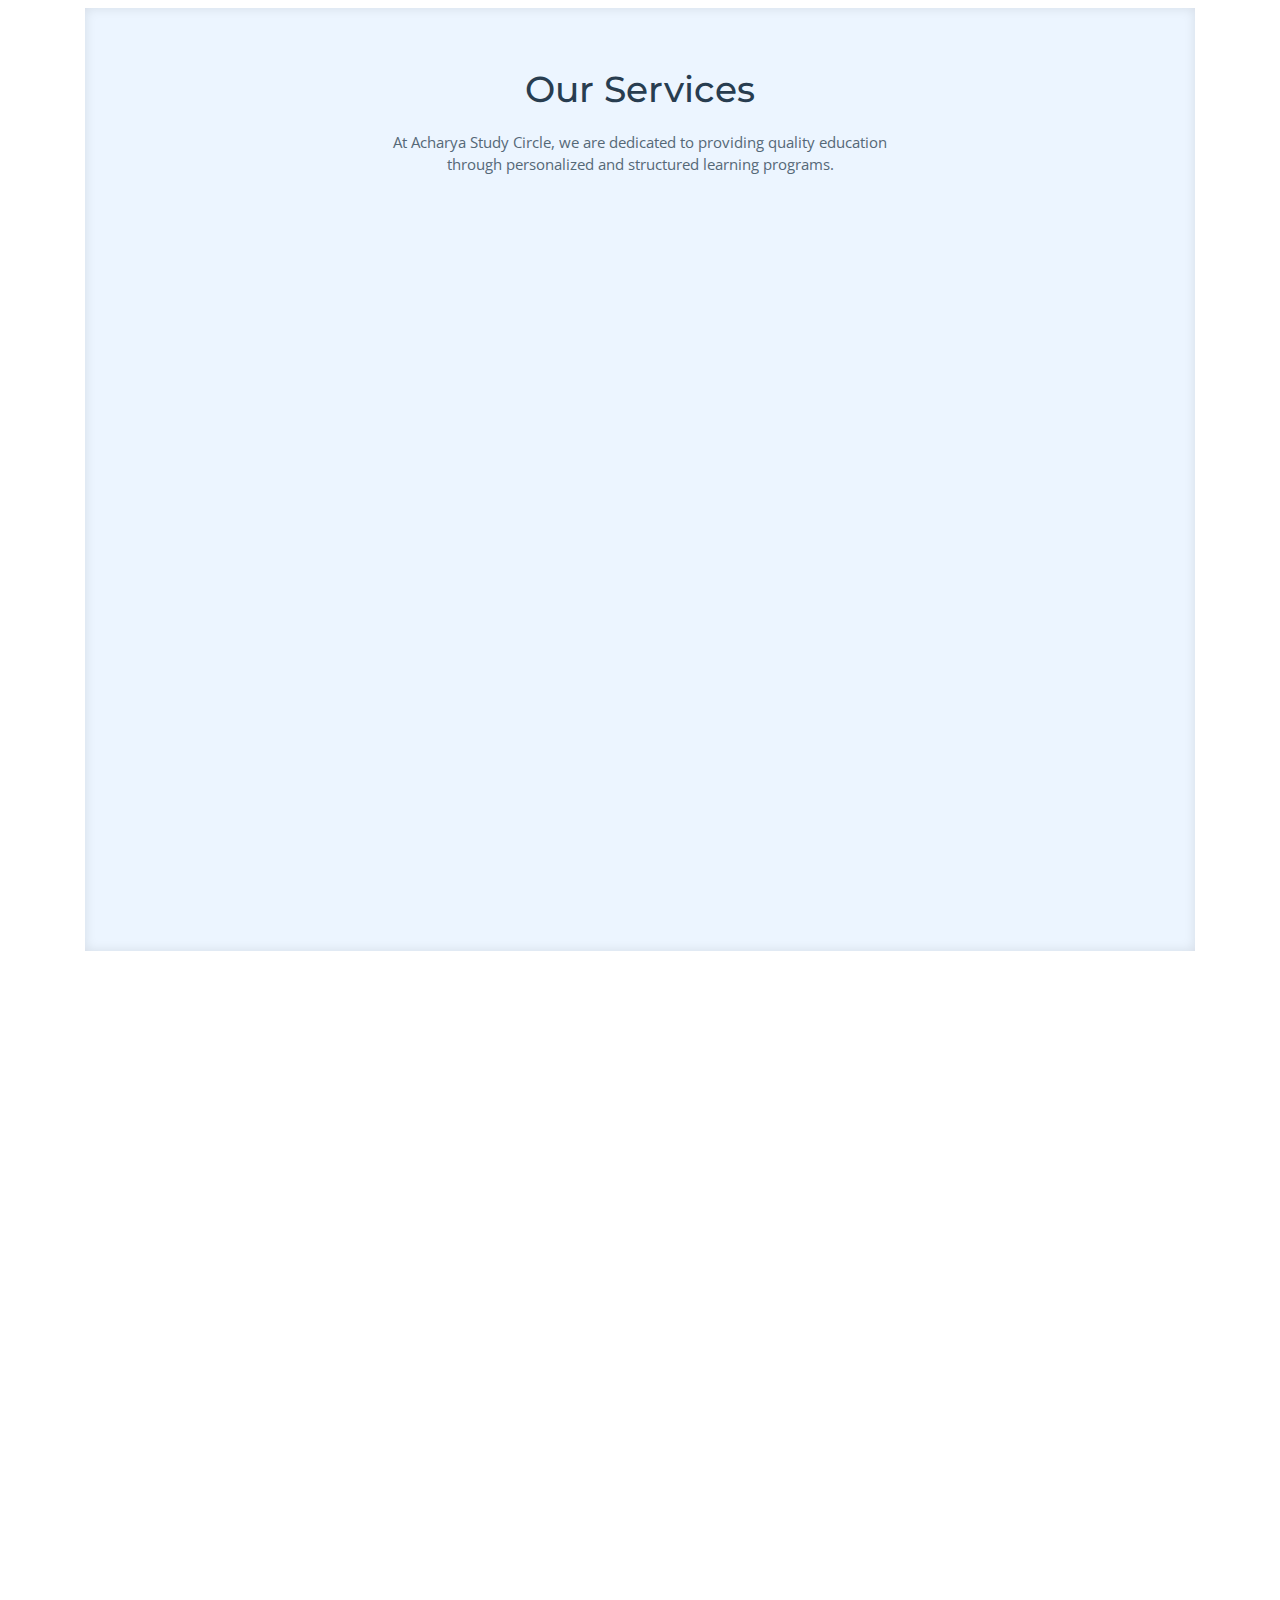
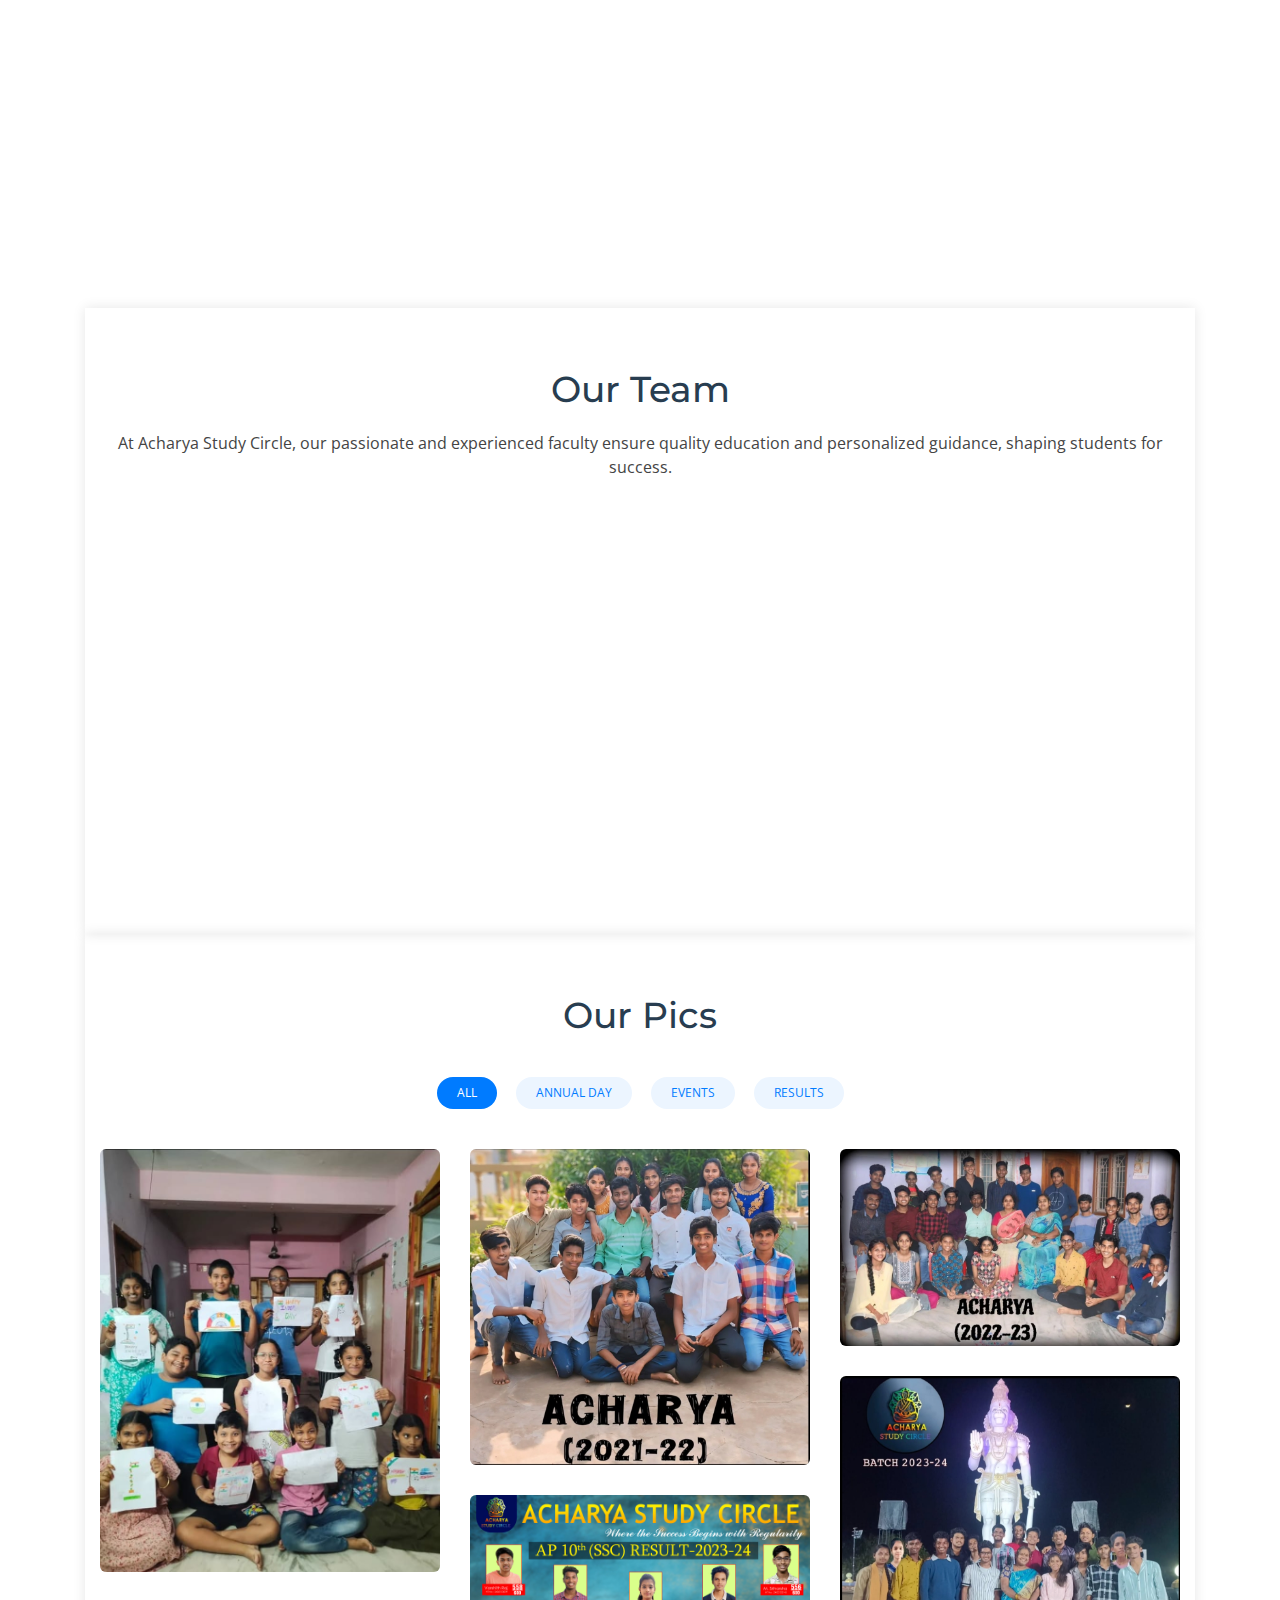
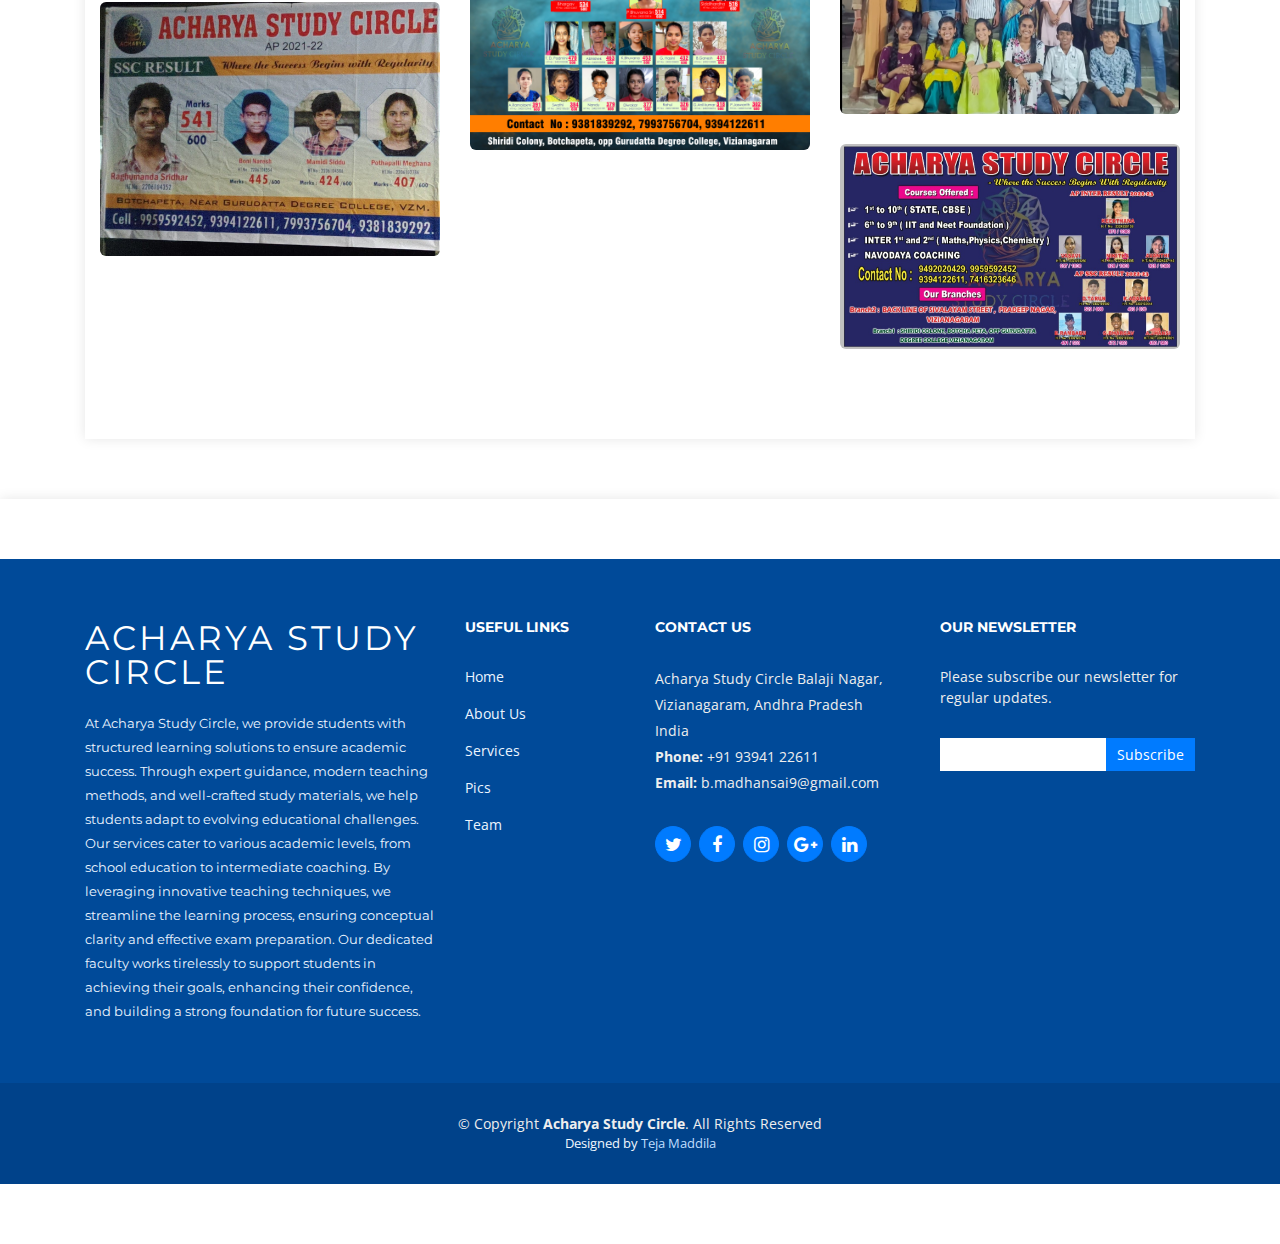
==== commit b144a4b6: "Update index.html" ====
--- a/index.html
+++ b/index.html
@@ -121,10 +121,7 @@
       </div>
 
       <div class="intro-info">
-      <h1 style="color: yellow; font-weight: bold; font-family: Arial,font-size: 55px; sans-serif; font-size: 55px; text-transform: uppercase;"> 
-          ACHARYA STUDY CIRCLE
-      </h1>
-      
+      <h1 style="color: yellow; font-weight: bold;"> ACHARYA STUDY CIRCLE</h1>
         <h2>
           Revolutionizing Education<br /><span>Where Knowledge Meets Excellence</span><br />Academic Success Simplified!
         </h2>
